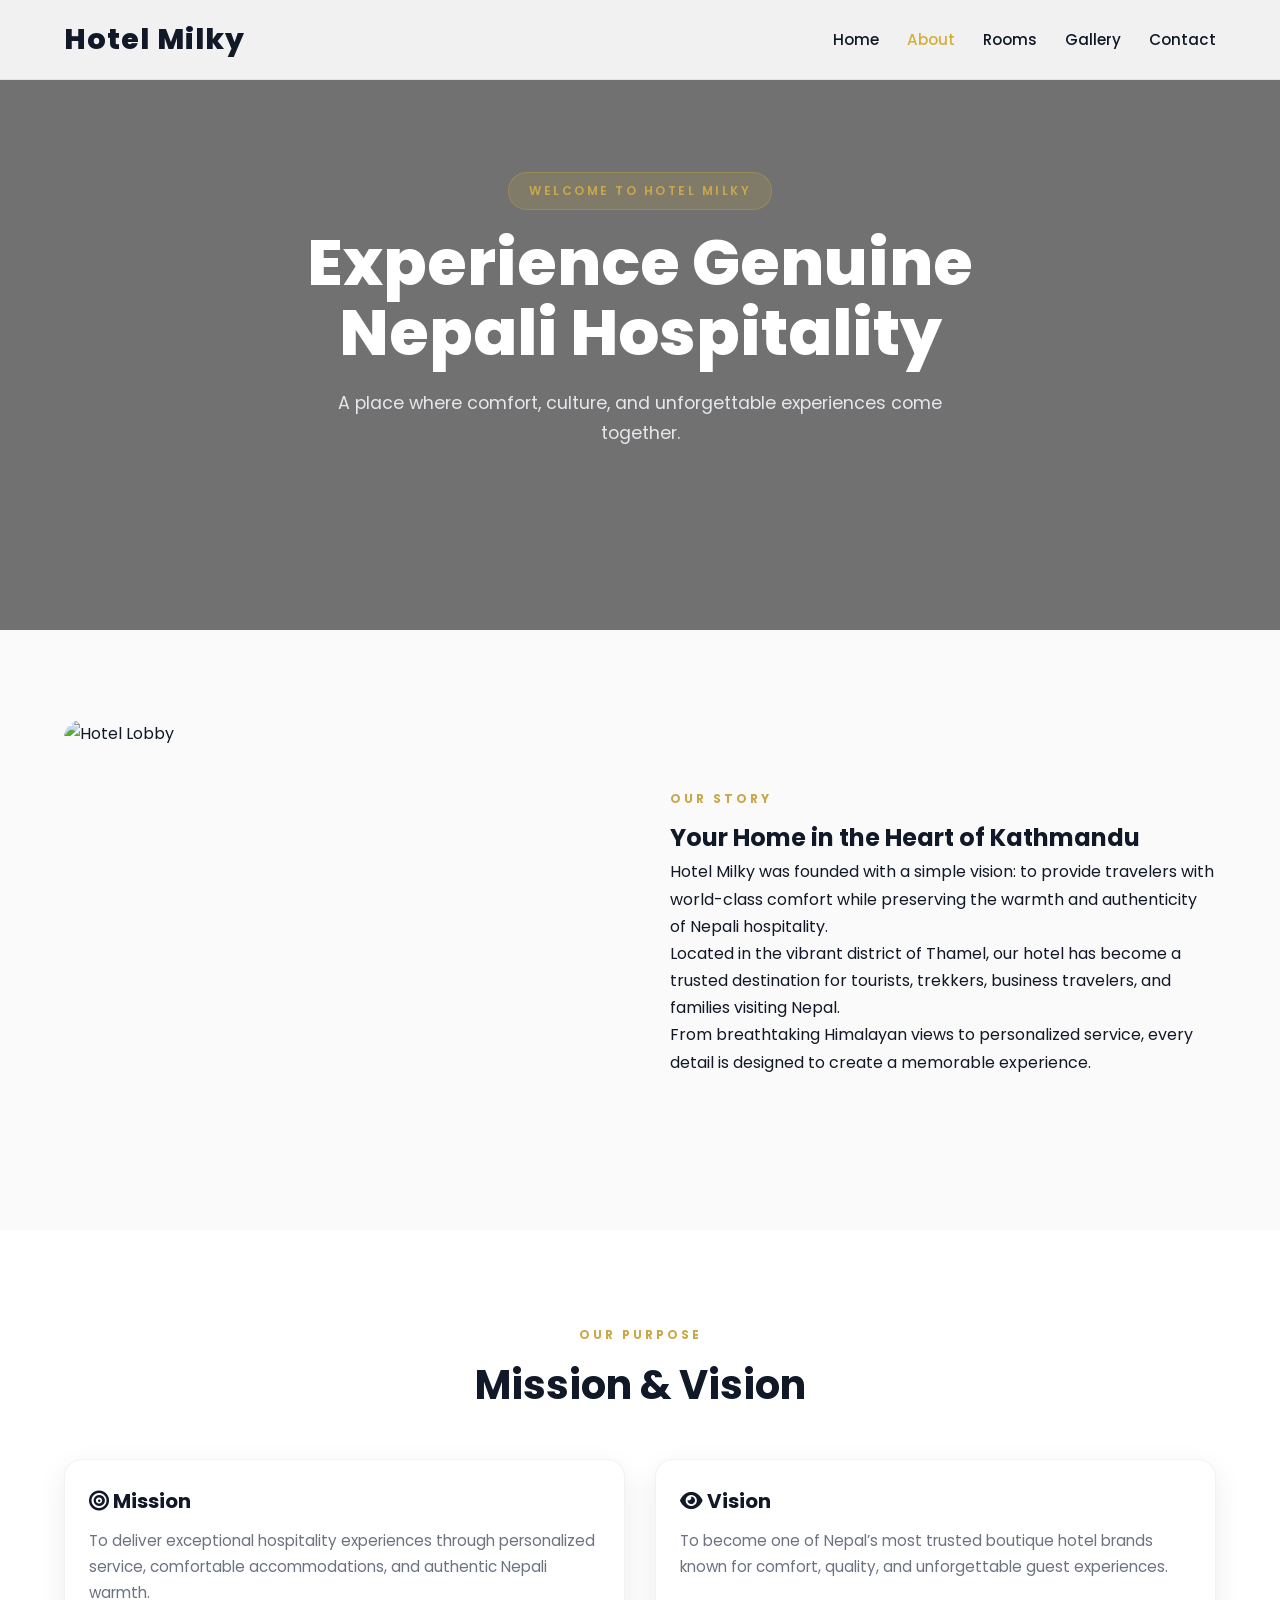
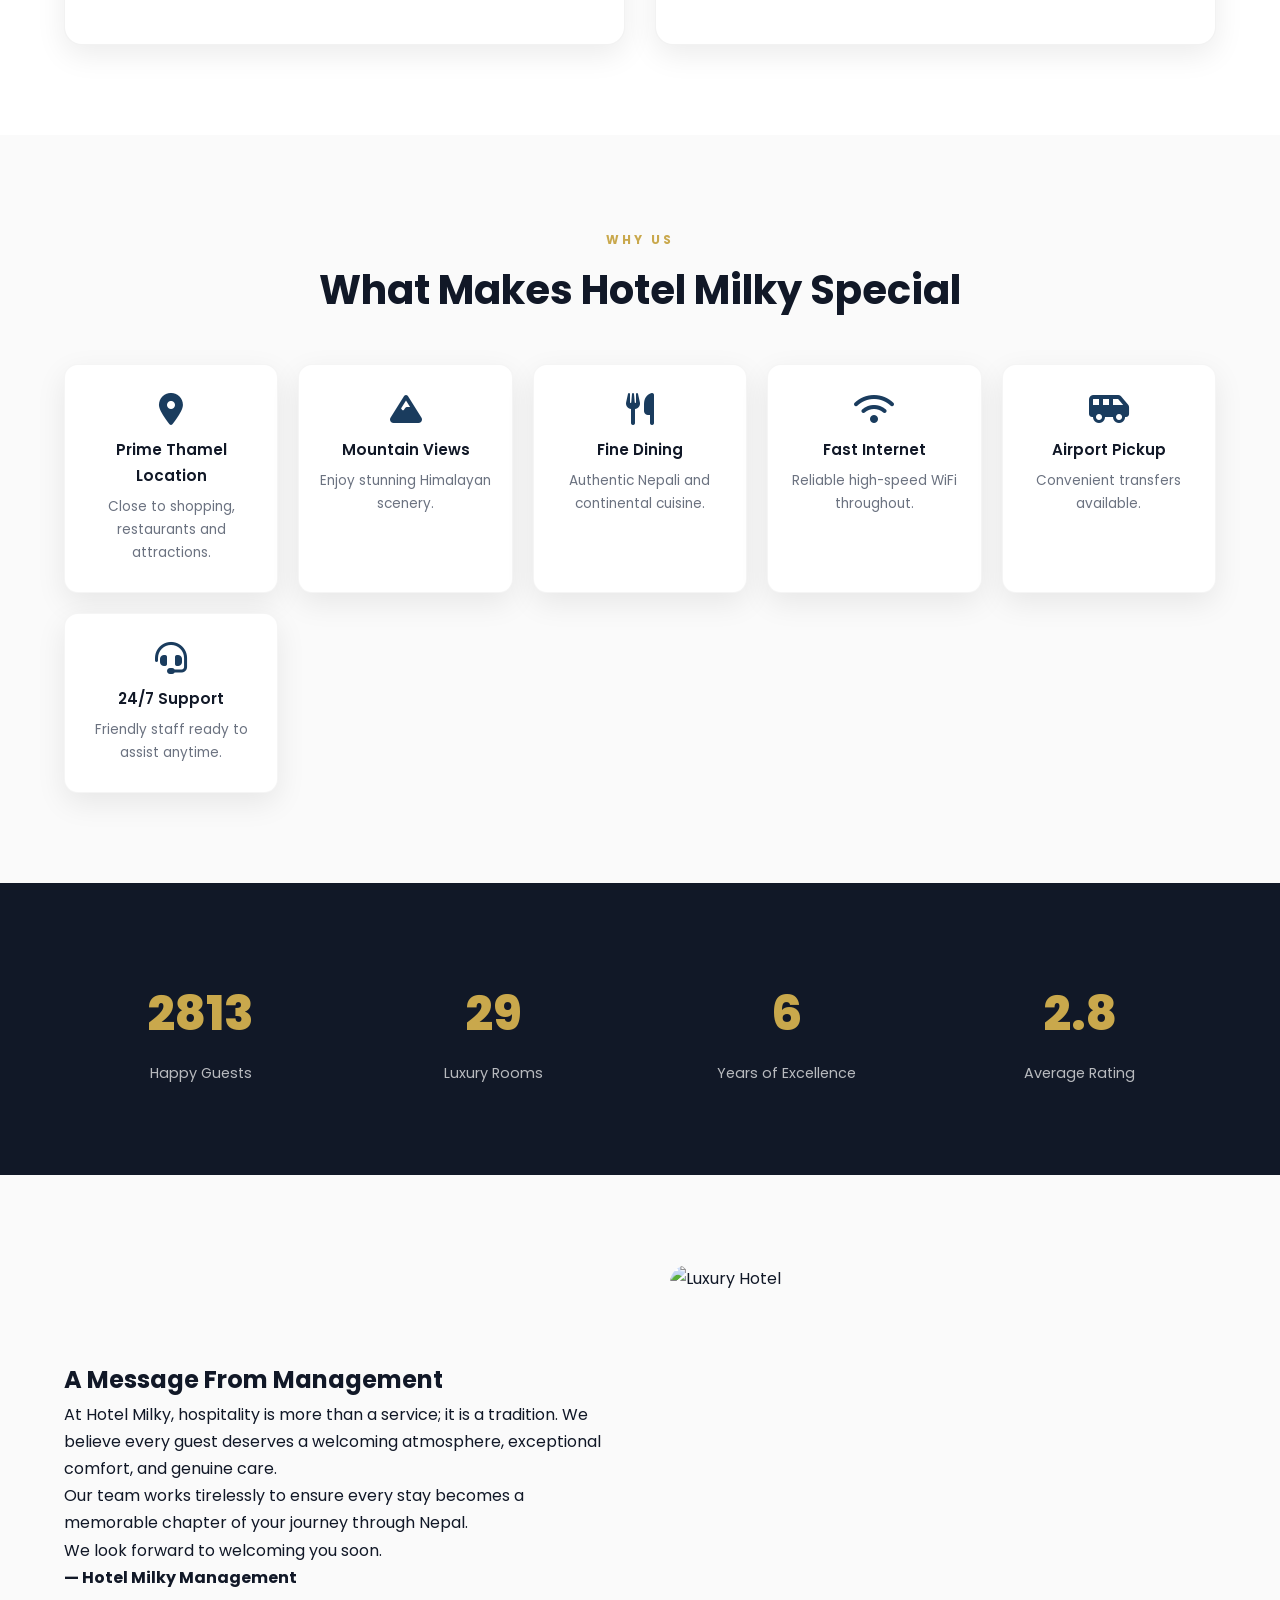
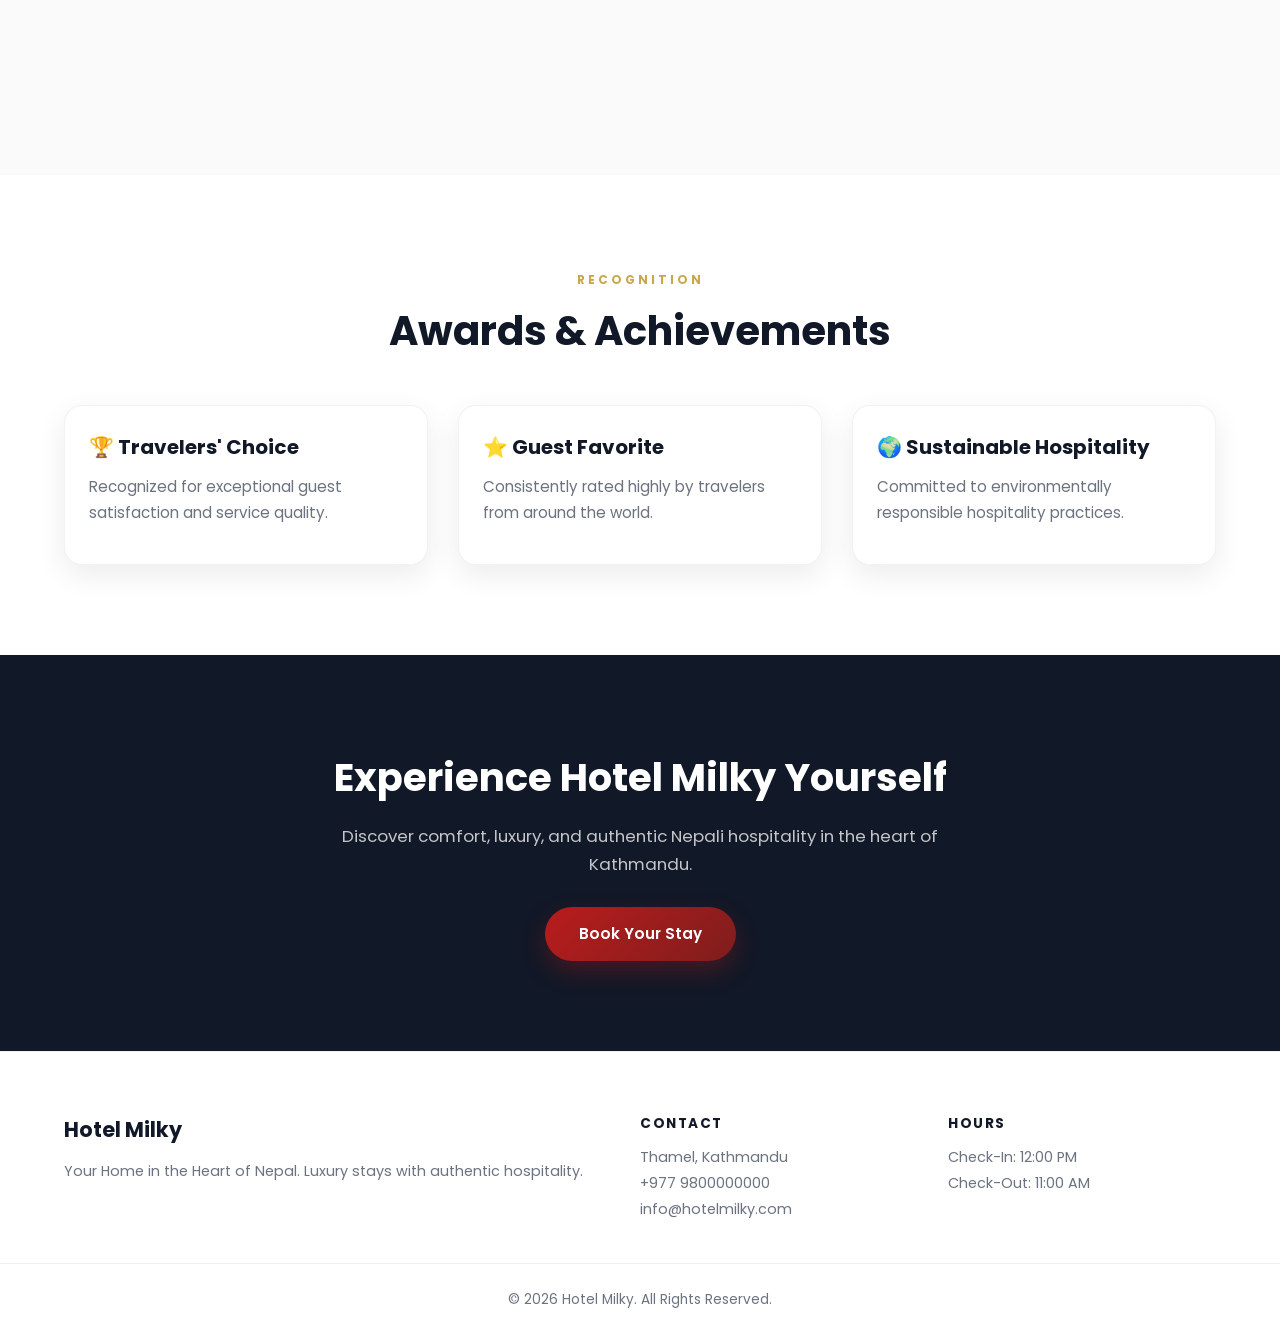
==== about.html @ fa7a70d8 "Main" ====
<!doctype html>
<html lang="en">
  <head>
    <meta charset="UTF-8" />
    <meta name="viewport" content="width=device-width, initial-scale=1.0" />

    <title>About Us | Hotel Milky</title>

    <meta
      name="description"
      content="Learn about Hotel Milky, our story, our mission, and our commitment to exceptional hospitality in Kathmandu, Nepal."
    />

    <link rel="preconnect" href="https://fonts.googleapis.com" />

    <link
      href="https://fonts.googleapis.com/css2?family=Poppins:wght@300;400;500;600;700;800&display=swap"
      rel="stylesheet"
    />

    <link rel="stylesheet" href="assets/style.css" />

    <link
      rel="stylesheet"
      href="https://cdnjs.cloudflare.com/ajax/libs/font-awesome/6.5.1/css/all.min.css"
    />
  </head>

  <body>
    <!-- ================= NAVBAR ================= -->

    <header>
      <nav class="navbar">
        <a href="index.html" class="logo"> Hotel Milky </a>

        <ul class="nav-menu">
          <li><a href="index.html">Home</a></li>
          <li><a href="about.html">About</a></li>
          <li><a href="rooms.html">Rooms</a></li>
          <li><a href="gallery.html">Gallery</a></li>
          <li><a href="contact.html">Contact</a></li>
        </ul>

        <div class="menu-btn">
          <i class="fas fa-bars"></i>
        </div>
      </nav>
    </header>

    <!-- ================= PAGE HERO ================= -->

    <section
      class="hero"
      style="
        padding-top: 80px;
        min-height: 70vh;
        background:
          linear-gradient(rgba(0, 0, 0, 0.55), rgba(0, 0, 0, 0.55)),
          url(&quot;https://images.unsplash.com/photo-1566073771259-6a8506099945?auto=format&fit=crop&w=1800&q=80&quot;);
        background-size: cover;
        background-position: center;
      "
    >
      <div class="hero-content">
        <span class="tagline"> WELCOME TO HOTEL MILKY </span>

        <h1>Experience Genuine Nepali Hospitality</h1>

        <p>
          A place where comfort, culture, and unforgettable experiences come
          together.
        </p>
      </div>
    </section>

    <!-- ================= OUR STORY ================= -->

    <section>
      <div class="container">
        <div class="grid-2">
          <div>
            <img
              src="https://images.unsplash.com/photo-1445019980597-93fa8acb246c?auto=format&fit=crop&w=1200&q=80"
              alt="Hotel Lobby"
            />
          </div>

          <div>
            <span class="section-tag"> OUR STORY </span>

            <h2>Your Home in the Heart of Kathmandu</h2>

            <p>
              Hotel Milky was founded with a simple vision: to provide travelers
              with world-class comfort while preserving the warmth and
              authenticity of Nepali hospitality.
            </p>

            <p>
              Located in the vibrant district of Thamel, our hotel has become a
              trusted destination for tourists, trekkers, business travelers,
              and families visiting Nepal.
            </p>

            <p>
              From breathtaking Himalayan views to personalized service, every
              detail is designed to create a memorable experience.
            </p>
          </div>
        </div>
      </div>
    </section>

    <!-- ================= MISSION & VISION ================= -->

    <section style="background: #ffffff">
      <div class="container">
        <div class="section-title">
          <span>OUR PURPOSE</span>

          <h2>Mission & Vision</h2>
        </div>

        <div class="room-grid">
          <div class="room-card">
            <div class="room-content">
              <h3>
                <i class="fas fa-bullseye"></i>
                Mission
              </h3>

              <p>
                To deliver exceptional hospitality experiences through
                personalized service, comfortable accommodations, and authentic
                Nepali warmth.
              </p>
            </div>
          </div>

          <div class="room-card">
            <div class="room-content">
              <h3>
                <i class="fas fa-eye"></i>
                Vision
              </h3>

              <p>
                To become one of Nepal’s most trusted boutique hotel brands
                known for comfort, quality, and unforgettable guest experiences.
              </p>
            </div>
          </div>
        </div>
      </div>
    </section>

    <!-- ================= WHY CHOOSE US ================= -->

    <section>
      <div class="container">
        <div class="section-title">
          <span>WHY US</span>

          <h2>What Makes Hotel Milky Special</h2>
        </div>

        <div class="amenities-grid">
          <div>
            <i class="fas fa-map-marker-alt"></i>
            <h4>Prime Thamel Location</h4>
            <p>Close to shopping, restaurants and attractions.</p>
          </div>

          <div>
            <i class="fas fa-mountain"></i>
            <h4>Mountain Views</h4>
            <p>Enjoy stunning Himalayan scenery.</p>
          </div>

          <div>
            <i class="fas fa-utensils"></i>
            <h4>Fine Dining</h4>
            <p>Authentic Nepali and continental cuisine.</p>
          </div>

          <div>
            <i class="fas fa-wifi"></i>
            <h4>Fast Internet</h4>
            <p>Reliable high-speed WiFi throughout.</p>
          </div>

          <div>
            <i class="fas fa-shuttle-van"></i>
            <h4>Airport Pickup</h4>
            <p>Convenient transfers available.</p>
          </div>

          <div>
            <i class="fas fa-headset"></i>
            <h4>24/7 Support</h4>
            <p>Friendly staff ready to assist anytime.</p>
          </div>
        </div>
      </div>
    </section>

    <!-- ================= STATS ================= -->

    <section class="stats">
      <div class="container stats-grid">
        <div>
          <h2 class="counter">5000+</h2>
          <p>Happy Guests</p>
        </div>

        <div>
          <h2 class="counter">50+</h2>
          <p>Luxury Rooms</p>
        </div>

        <div>
          <h2 class="counter">10+</h2>
          <p>Years of Excellence</p>
        </div>

        <div>
          <h2 class="counter">4.9</h2>
          <p>Average Rating</p>
        </div>
      </div>
    </section>

    <!-- ================= MANAGEMENT MESSAGE ================= -->

    <section>
      <div class="container">
        <div class="grid-2">
          <div>
            <h2>A Message From Management</h2>

            <p>
              At Hotel Milky, hospitality is more than a service; it is a
              tradition. We believe every guest deserves a welcoming atmosphere,
              exceptional comfort, and genuine care.
            </p>

            <p>
              Our team works tirelessly to ensure every stay becomes a memorable
              chapter of your journey through Nepal.
            </p>

            <p>We look forward to welcoming you soon.</p>

            <strong> — Hotel Milky Management </strong>
          </div>

          <div>
            <img
              src="https://images.unsplash.com/photo-1551882547-ff40c63fe5fa?auto=format&fit=crop&w=1200&q=80"
              alt="Luxury Hotel"
            />
          </div>
        </div>
      </div>
    </section>

    <!-- ================= AWARDS ================= -->

    <section style="background: #ffffff">
      <div class="container">
        <div class="section-title">
          <span>RECOGNITION</span>

          <h2>Awards & Achievements</h2>
        </div>

        <div class="room-grid">
          <div class="room-card">
            <div class="room-content">
              <h3>🏆 Travelers' Choice</h3>

              <p>
                Recognized for exceptional guest satisfaction and service
                quality.
              </p>
            </div>
          </div>

          <div class="room-card">
            <div class="room-content">
              <h3>⭐ Guest Favorite</h3>

              <p>
                Consistently rated highly by travelers from around the world.
              </p>
            </div>
          </div>

          <div class="room-card">
            <div class="room-content">
              <h3>🌍 Sustainable Hospitality</h3>

              <p>
                Committed to environmentally responsible hospitality practices.
              </p>
            </div>
          </div>
        </div>
      </div>
    </section>

    <!-- ================= CTA ================= -->

    <section class="cta">
      <div class="container">
        <h2>Experience Hotel Milky Yourself</h2>

        <p>
          Discover comfort, luxury, and authentic Nepali hospitality in the
          heart of Kathmandu.
        </p>

        <a href="contact.html" class="btn-primary"> Book Your Stay </a>
      </div>
    </section>

    <!-- ================= FOOTER ================= -->

    <footer>
      <div class="container footer-grid">
        <div>
          <h3>Hotel Milky</h3>

          <p>
            Your Home in the Heart of Nepal. Luxury stays with authentic
            hospitality.
          </p>
        </div>

        <div>
          <h4>Contact</h4>

          <p>Thamel, Kathmandu</p>
          <p>+977 9800000000</p>
          <p>info@hotelmilky.com</p>
        </div>

        <div>
          <h4>Hours</h4>

          <p>Check-In: 12:00 PM</p>
          <p>Check-Out: 11:00 AM</p>
        </div>
      </div>

      <div class="copyright">© 2026 Hotel Milky. All Rights Reserved.</div>
    </footer>

    <button id="backToTop">
      <i class="fas fa-arrow-up"></i>
    </button>

    <script src="assets/main.js"></script>
  </body>
</html>
---- assets/style.css ----
/* =========================================
   HOTEL MILKY - LUXURY MODERN THEME
   Palette: Charcoal + Burgundy + Warm White + Gold Accent
========================================= */

/* ================= ROOT ================= */

:root {
  --primary: #111827;
  --secondary: #1a3c5e;
  --accent: #c9a84c;
  --bg: #fafafa;
  --card: #ffffff;
  --text: #111827;
  --muted: #6b7280;
  --shadow: 0 10px 30px rgba(0, 0, 0, 0.08);
  --shadow-hover: 0 18px 50px rgba(0, 0, 0, 0.14);
  --radius: 18px;
  --transition: 0.35s ease;
  --container: 1200px;
}

/* ================= RESET ================= */

*,
*::before,
*::after {
  margin: 0;
  padding: 0;
  box-sizing: border-box;
}

html {
  scroll-behavior: smooth;
}

body {
  font-family: "Poppins", sans-serif;
  background: var(--bg);
  color: var(--text);
  line-height: 1.7;
  overflow-x: hidden;
}

img {
  max-width: 100%;
  display: block;
}

a {
  text-decoration: none;
  color: inherit;
}

ul {
  list-style: none;
}

.container {
  width: 90%;
  max-width: var(--container);
  margin: 0 auto;
}

/* ================= NAVBAR ================= */

.navbar {
  position: fixed;
  top: 0;
  left: 0;
  width: 100%;
  height: 80px;
  display: flex;
  justify-content: space-between;
  align-items: center;
  padding: 0 5%;
  background: rgba(255, 255, 255, 0.9);
  backdrop-filter: blur(12px);
  -webkit-backdrop-filter: blur(12px);
  border-bottom: 1px solid rgba(0, 0, 0, 0.06);
  z-index: 1000;
  transition:
    background 0.3s ease,
    box-shadow 0.3s ease;
}

.navbar.scrolled {
  background: rgba(255, 255, 255, 0.98);
  box-shadow: 0 4px 20px rgba(0, 0, 0, 0.08);
}

.logo {
  font-size: 1.8rem;
  font-weight: 800;
  color: var(--primary);
  letter-spacing: 1px;
  flex-shrink: 0;
}

.nav-menu {
  display: flex;
  gap: 28px;
  align-items: center;
}

.nav-menu a {
  font-weight: 500;
  font-size: 0.95rem;
  color: var(--primary);
  position: relative;
  transition: color var(--transition);
}

.nav-menu a:hover {
  color: var(--secondary);
}

.nav-menu a::after {
  content: "";
  position: absolute;
  left: 0;
  bottom: -5px;
  width: 0;
  height: 2px;
  background: var(--secondary);
  transition: width 0.3s ease;
}

.nav-menu a:hover::after {
  width: 100%;
}

/* Mobile hamburger button */
.menu-btn {
  display: none;
  background: none;
  border: none;
  cursor: pointer;
  font-size: 1.4rem;
  color: var(--primary);
  padding: 6px;
  line-height: 1;
  z-index: 1100;
}

/* ================= HERO ================= */

.hero {
  min-height: 100vh;
  display: flex;
  align-items: center;
  justify-content: center;
  text-align: center;
  color: white;
  background:
    linear-gradient(rgba(17, 24, 39, 0.65), rgba(17, 24, 39, 0.65)),
    url("https://images.unsplash.com/photo-1542314831-068cd1dbfeeb?auto=format&fit=crop&w=2000&q=80");
  background-size: cover;
  background-position: center;
  background-attachment: fixed;
  padding: 100px 20px 60px;
  position: relative;
}

/* Used on index.html hero */
.hero-overlay {
  display: flex;
  align-items: center;
  justify-content: center;
  width: 100%;
}

.hero-content {
  max-width: 800px;
  margin: 0 auto;
}

.hero h1 {
  font-size: 4rem;
  font-weight: 800;
  line-height: 1.1;
  margin-bottom: 20px;
}

.hero p {
  max-width: 680px;
  margin: 0 auto 30px;
  color: #e5e7eb;
  font-size: 1.1rem;
}

.hero-buttons {
  display: flex;
  gap: 16px;
  justify-content: center;
  flex-wrap: wrap;
  margin-top: 10px;
}

.tagline {
  display: inline-block;
  background: rgba(212, 175, 55, 0.15);
  color: var(--accent);
  border: 1px solid rgba(212, 175, 55, 0.3);
  padding: 8px 20px;
  border-radius: 50px;
  font-size: 12px;
  letter-spacing: 2.5px;
  font-weight: 600;
  text-transform: uppercase;
  margin-bottom: 18px;
}

/* ================= BUTTONS ================= */

.btn-primary {
  display: inline-block;
  background: linear-gradient(135deg, #b91c1c, #7f1d1d);
  color: white;
  padding: 14px 34px;
  border-radius: 50px;
  font-weight: 600;
  font-size: 0.95rem;
  transition:
    transform var(--transition),
    box-shadow var(--transition);
  box-shadow: 0 10px 25px rgba(185, 28, 28, 0.3);
  border: none;
  cursor: pointer;
  font-family: inherit;
}

.btn-primary:hover {
  transform: translateY(-4px);
  box-shadow: 0 18px 40px rgba(185, 28, 28, 0.4);
  color: white;
}

.btn-secondary {
  display: inline-block;
  border: 2px solid rgba(255, 255, 255, 0.8);
  color: white;
  padding: 14px 32px;
  border-radius: 50px;
  font-weight: 600;
  font-size: 0.95rem;
  transition:
    background var(--transition),
    border-color var(--transition);
  cursor: pointer;
  font-family: inherit;
}

.btn-secondary:hover {
  background: rgba(255, 255, 255, 0.15);
  border-color: white;
}

/* ================= BOOKING SECTION ================= */

.booking-section {
  background: white;
  padding: 0;
  position: relative;
  z-index: 10;
  margin-top: -1px;
}

.booking-form {
  display: grid;
  grid-template-columns: 1fr 1fr 1fr auto;
  gap: 16px;
  align-items: end;
  background: white;
  padding: 30px 36px;
  border-radius: 0 0 20px 20px;
  box-shadow: 0 20px 60px rgba(0, 0, 0, 0.1);
}

.form-group {
  display: flex;
  flex-direction: column;
  gap: 6px;
}

.form-group label {
  font-size: 0.8rem;
  font-weight: 600;
  text-transform: uppercase;
  letter-spacing: 1px;
  color: var(--muted);
}

.booking-form button {
  background: linear-gradient(135deg, #b91c1c, #7f1d1d);
  color: white;
  border: none;
  padding: 14px 28px;
  border-radius: 10px;
  font-weight: 600;
  font-family: inherit;
  cursor: pointer;
  transition:
    transform var(--transition),
    box-shadow var(--transition);
  white-space: nowrap;
  font-size: 0.95rem;
}

.booking-form button:hover {
  transform: translateY(-2px);
  box-shadow: 0 10px 25px rgba(185, 28, 28, 0.35);
}

/* ================= SECTIONS ================= */

section {
  padding: 90px 0;
}

.section-title {
  text-align: center;
  margin-bottom: 50px;
}

.section-title span,
.section-tag {
  display: inline-block;
  color: var(--accent);
  font-weight: 700;
  letter-spacing: 3px;
  font-size: 12px;
  text-transform: uppercase;
  margin-bottom: 8px;
}

.section-title h2 {
  font-size: 2.5rem;
  font-weight: 700;
  margin-top: 8px;
  line-height: 1.2;
}

/* ================= GRID LAYOUTS ================= */

.grid-2 {
  display: grid;
  grid-template-columns: 1fr 1fr;
  gap: 60px;
  align-items: center;
}

.grid-2 img {
  width: 100%;
  height: 420px;
  object-fit: cover;
  border-radius: var(--radius);
}

/* ================= ROOM CARDS ================= */

.room-grid {
  display: grid;
  grid-template-columns: repeat(auto-fit, minmax(300px, 1fr));
  gap: 30px;
}

.room-card {
  background: var(--card);
  border-radius: var(--radius);
  overflow: hidden;
  box-shadow: var(--shadow);
  transition:
    transform var(--transition),
    box-shadow var(--transition);
  border: 1px solid rgba(0, 0, 0, 0.05);
}

.room-card:hover {
  transform: translateY(-10px);
  box-shadow: var(--shadow-hover);
}

.room-card img {
  height: 250px;
  width: 100%;
  object-fit: cover;
  border-radius: 0;
  transition: transform 0.5s ease;
}

.room-card:hover img {
  transform: scale(1.05);
}

.room-content {
  padding: 24px;
}

.room-content h3 {
  font-size: 1.25rem;
  font-weight: 700;
  margin-bottom: 10px;
}

.room-content p {
  color: var(--muted);
  font-size: 0.95rem;
  margin-bottom: 14px;
}

.room-content ul {
  margin-bottom: 18px;
}

.room-content ul li {
  font-size: 0.9rem;
  color: var(--muted);
  padding: 3px 0;
}

.price {
  color: var(--secondary);
  font-weight: 700;
  font-size: 1.2rem;
  margin-bottom: 16px;
}

/* ================= AMENITIES ================= */

.amenities-grid {
  display: grid;
  grid-template-columns: repeat(auto-fit, minmax(180px, 1fr));
  gap: 20px;
}

.amenities-grid > div {
  background: var(--card);
  padding: 28px 20px;
  border-radius: 14px;
  text-align: center;
  box-shadow: var(--shadow);
  transition:
    transform var(--transition),
    box-shadow var(--transition);
  border: 1px solid rgba(0, 0, 0, 0.04);
}

.amenities-grid > div:hover {
  transform: translateY(-6px);
  box-shadow: var(--shadow-hover);
}

.amenities-grid i {
  font-size: 2rem;
  color: var(--secondary);
  margin-bottom: 12px;
  display: block;
}

.amenities-grid h4 {
  font-size: 0.95rem;
  font-weight: 600;
  margin-bottom: 6px;
}

.amenities-grid p {
  font-size: 0.85rem;
  color: var(--muted);
}

/* ================= STATS ================= */

.stats {
  background: var(--primary);
  color: white;
  text-align: center;
  padding: 90px 0;
}

.stats-grid {
  display: grid;
  grid-template-columns: repeat(4, 1fr);
  gap: 20px;
}

.stats-grid h2 {
  font-size: 3rem;
  font-weight: 800;
  color: var(--accent);
}

.stats-grid p {
  font-size: 0.9rem;
  color: rgba(255, 255, 255, 0.7);
  margin-top: 6px;
}

/* ================= CTA ================= */

.cta {
  background: var(--primary);
  color: white;
  text-align: center;
  padding: 90px 20px;
}

.cta h2 {
  font-size: 2.4rem;
  font-weight: 700;
  margin-bottom: 12px;
}

.cta p {
  color: rgba(255, 255, 255, 0.75);
  font-size: 1.05rem;
  margin-bottom: 28px;
  max-width: 600px;
  margin-left: auto;
  margin-right: auto;
}

.cta h3 {
  font-size: 1.8rem;
  color: var(--accent);
  margin-top: 10px;
}

/* ================= TESTIMONIALS ================= */

.testimonial-grid {
  display: grid;
  grid-template-columns: repeat(auto-fit, minmax(280px, 1fr));
  gap: 24px;
}

.testimonial {
  background: white;
  padding: 28px;
  border-radius: 16px;
  box-shadow: var(--shadow);
  border: 1px solid rgba(0, 0, 0, 0.05);
  margin-bottom: 20px;
}

.testimonial:last-child {
  margin-bottom: 0;
}

.testimonial p {
  color: var(--muted);
  font-style: italic;
  margin-bottom: 14px;
  line-height: 1.7;
}

.testimonial h4 {
  font-size: 0.9rem;
  font-weight: 600;
  color: var(--primary);
}

/* ================= FOOTER ================= */

footer {
  background: white;
  padding: 60px 0 30px;
  border-top: 1px solid #eee;
  color: var(--muted);
}

.footer-grid {
  display: grid;
  grid-template-columns: 2fr 1fr 1fr;
  gap: 40px;
  text-align: left;
  margin-bottom: 40px;
}

.footer-grid h3 {
  font-size: 1.3rem;
  font-weight: 700;
  color: var(--primary);
  margin-bottom: 12px;
}

.footer-grid h4 {
  font-size: 0.85rem;
  font-weight: 700;
  text-transform: uppercase;
  letter-spacing: 1.5px;
  color: var(--primary);
  margin-bottom: 10px;
  margin-top: 20px;
}

.footer-grid h4:first-child {
  margin-top: 0;
}

.footer-grid p {
  font-size: 0.9rem;
  line-height: 1.8;
  color: var(--muted);
}

.copyright {
  text-align: center;
  font-size: 0.85rem;
  color: var(--muted);
  border-top: 1px solid #f0f0f0;
  padding-top: 24px;
}

/* ================= CONTACT PAGE ================= */

.contact-grid {
  display: grid;
  grid-template-columns: 1fr 1fr;
  gap: 40px;
}

.contact-card {
  background: white;
  padding: 30px;
  border-radius: var(--radius);
  box-shadow: var(--shadow);
  border: 1px solid rgba(0, 0, 0, 0.05);
}

/* ================= FORMS ================= */

input,
select,
textarea {
  padding: 14px 16px;
  border: 1px solid #e5e7eb;
  border-radius: 10px;
  outline: none;
  font-family: inherit;
  font-size: 0.95rem;
  transition:
    border-color 0.2s ease,
    box-shadow 0.2s ease;
  background: white;
  color: var(--text);
  width: 100%;
}

input:focus,
select:focus,
textarea:focus {
  border-color: var(--secondary);
  box-shadow: 0 0 0 3px rgba(185, 28, 28, 0.12);
}

/* Contact form */
#contactForm {
  display: flex;
  flex-direction: column;
  gap: 14px;
}

#contactForm button {
  background: linear-gradient(135deg, #b91c1c, #7f1d1d);
  color: white;
  border: none;
  padding: 14px 28px;
  border-radius: 10px;
  font-weight: 600;
  font-family: inherit;
  font-size: 0.95rem;
  cursor: pointer;
  transition:
    transform var(--transition),
    box-shadow var(--transition);
}

#contactForm button:hover {
  transform: translateY(-2px);
  box-shadow: 0 10px 25px rgba(185, 28, 28, 0.35);
}

/* Newsletter form */
.newsletter-form {
  display: grid;
  grid-template-columns: 3fr 1fr;
  gap: 12px;
  max-width: 700px;
  margin: 0 auto;
}

.newsletter-form button {
  background: linear-gradient(135deg, #b91c1c, #7f1d1d);
  color: white;
  border: none;
  padding: 14px 20px;
  border-radius: 10px;
  font-weight: 600;
  font-family: inherit;
  cursor: pointer;
  transition:
    transform var(--transition),
    box-shadow var(--transition);
  white-space: nowrap;
}

.newsletter-form button:hover {
  transform: translateY(-2px);
  box-shadow: 0 10px 25px rgba(185, 28, 28, 0.35);
}

/* ================= MAP ================= */

iframe {
  border: 0 !important;
  border-radius: 16px;
  box-shadow: var(--shadow);
  display: block;
}

/* ================= TABLE ================= */

table {
  width: 100%;
  border-collapse: collapse;
  background: white;
  box-shadow: var(--shadow);
  border-radius: 12px;
  overflow: hidden;
}

table tr:nth-child(even) {
  background: #fafafa;
}

table td,
table th {
  padding: 15px 20px;
  text-align: center;
  border-bottom: 1px solid #f0f0f0;
  font-size: 0.95rem;
}

table td:first-child,
table th:first-child {
  text-align: left;
  font-weight: 500;
}

/* ================= GALLERY ================= */

.gallery-grid {
  display: grid;
  grid-template-columns: repeat(auto-fill, minmax(320px, 1fr));
  gap: 16px;
}

.gallery-item {
  width: 100%;
  height: 260px;
  object-fit: cover;
  border-radius: 14px;
  cursor: pointer;
  transition:
    transform 0.35s ease,
    box-shadow 0.35s ease,
    filter 0.35s ease;
  display: block;
}

.gallery-item:hover {
  transform: scale(1.03);
  box-shadow: 0 20px 50px rgba(0, 0, 0, 0.18);
  filter: brightness(1.05);
}

/* ================= LIGHTBOX ================= */

.lightbox {
  display: none;
  position: fixed;
  inset: 0;
  background: rgba(0, 0, 0, 0.92);
  z-index: 9999;
  align-items: center;
  justify-content: center;
  padding: 20px;
}

.lightbox img {
  max-width: 90vw;
  max-height: 85vh;
  object-fit: contain;
  border-radius: 10px;
  box-shadow: 0 30px 80px rgba(0, 0, 0, 0.6);
}

.close-lightbox {
  position: fixed;
  top: 20px;
  right: 28px;
  font-size: 2.5rem;
  color: white;
  cursor: pointer;
  line-height: 1;
  opacity: 0.8;
  transition: opacity 0.2s ease;
  z-index: 10000;
  background: none;
  border: none;
  font-family: inherit;
}

.close-lightbox:hover {
  opacity: 1;
}

.lightbox-nav {
  position: fixed;
  top: 50%;
  transform: translateY(-50%);
  background: rgba(255, 255, 255, 0.15);
  border: 1px solid rgba(255, 255, 255, 0.2);
  color: white;
  font-size: 1.6rem;
  width: 52px;
  height: 52px;
  border-radius: 50%;
  cursor: pointer;
  display: flex;
  align-items: center;
  justify-content: center;
  transition: background 0.2s ease;
  z-index: 10000;
  backdrop-filter: blur(4px);
}

.lightbox-nav:hover {
  background: rgba(255, 255, 255, 0.3);
}

.lightbox-nav.prev {
  left: 20px;
}

.lightbox-nav.next {
  right: 20px;
}

/* ================= BACK TO TOP ================= */

#backToTop {
  display: none;
  position: fixed;
  bottom: 30px;
  right: 30px;
  width: 48px;
  height: 48px;
  background: linear-gradient(135deg, #b91c1c, #7f1d1d);
  color: white;
  border: none;
  border-radius: 50%;
  font-size: 1.1rem;
  cursor: pointer;
  box-shadow: 0 8px 24px rgba(185, 28, 28, 0.35);
  transition:
    transform var(--transition),
    box-shadow var(--transition);
  z-index: 999;
}

#backToTop:hover {
  transform: translateY(-4px);
  box-shadow: 0 14px 32px rgba(185, 28, 28, 0.45);
}

/* ================= SCROLL ANIMATIONS ================= */

.fade-up {
  opacity: 0;
  transform: translateY(30px);
  transition:
    opacity 0.6s ease,
    transform 0.6s ease;
}

.fade-up.show {
  opacity: 1;
  transform: translateY(0);
}

/* ================= RESPONSIVE ================= */

@media (max-width: 1024px) {
  .hero h1 {
    font-size: 3.2rem;
  }

  .booking-form {
    grid-template-columns: 1fr 1fr;
  }

  .grid-2 {
    gap: 40px;
  }

  .footer-grid {
    grid-template-columns: 1fr 1fr;
  }
}

@media (max-width: 768px) {
  .hero h1 {
    font-size: 2.4rem;
  }

  .hero {
    background-attachment: scroll;
  }

  /* Mobile nav */
  .nav-menu {
    display: none;
    position: fixed;
    top: 80px;
    left: 0;
    width: 100%;
    background: white;
    flex-direction: column;
    padding: 20px 0 30px;
    gap: 0;
    box-shadow: 0 10px 30px rgba(0, 0, 0, 0.1);
    border-top: 1px solid #eee;
  }

  .nav-menu.active {
    display: flex;
  }

  .nav-menu a {
    display: block;
    padding: 14px 5%;
    font-size: 1rem;
    border-bottom: 1px solid #f5f5f5;
  }

  .nav-menu a::after {
    display: none;
  }

  .menu-btn {
    display: block;
  }

  /* Booking form stacks */
  .booking-form {
    grid-template-columns: 1fr;
    padding: 24px 20px;
  }

  .grid-2 {
    grid-template-columns: 1fr;
    gap: 30px;
  }

  .grid-2 img {
    height: 280px;
  }

  .stats-grid {
    grid-template-columns: 1fr 1fr;
  }

  .contact-grid {
    grid-template-columns: 1fr;
  }

  .footer-grid {
    grid-template-columns: 1fr;
    gap: 30px;
  }

  .newsletter-form {
    grid-template-columns: 1fr;
  }

  .section-title h2 {
    font-size: 2rem;
  }

  .cta h2 {
    font-size: 1.9rem;
  }

  section {
    padding: 70px 0;
  }

  .gallery-grid {
    grid-template-columns: repeat(auto-fill, minmax(240px, 1fr));
  }

  .lightbox-nav.prev {
    left: 10px;
  }

  .lightbox-nav.next {
    right: 10px;
  }
}

@media (max-width: 480px) {
  .hero h1 {
    font-size: 2rem;
  }

  .stats-grid {
    grid-template-columns: 1fr;
  }

  .gallery-grid {
    grid-template-columns: 1fr;
  }

  .gallery-item {
    height: 220px;
  }

  .hero-buttons {
    flex-direction: column;
    align-items: center;
  }
}

/* ================= REDUCED MOTION ================= */

@media (prefers-reduced-motion: reduce) {
  *,
  *::before,
  *::after {
    animation-duration: 0.01ms !important;
    transition-duration: 0.01ms !important;
  }

  .hero {
    background-attachment: scroll;
  }
}
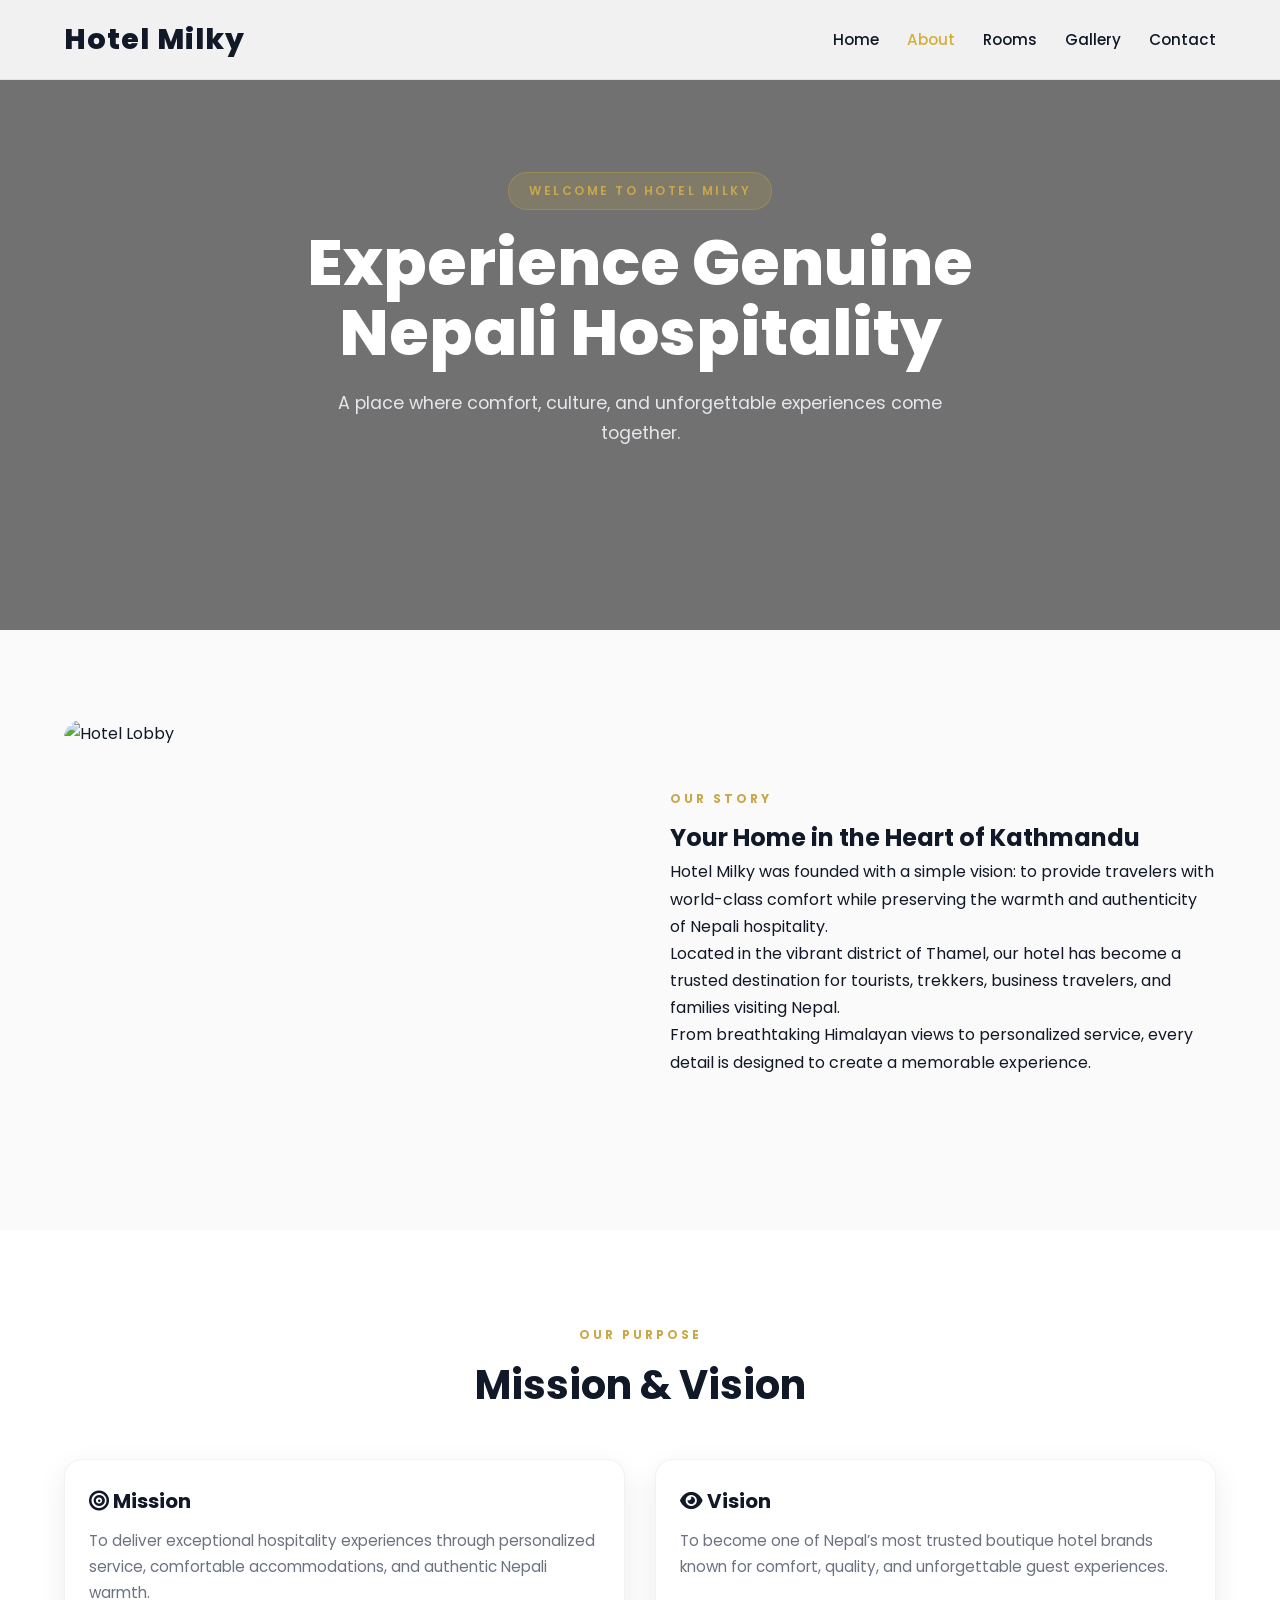
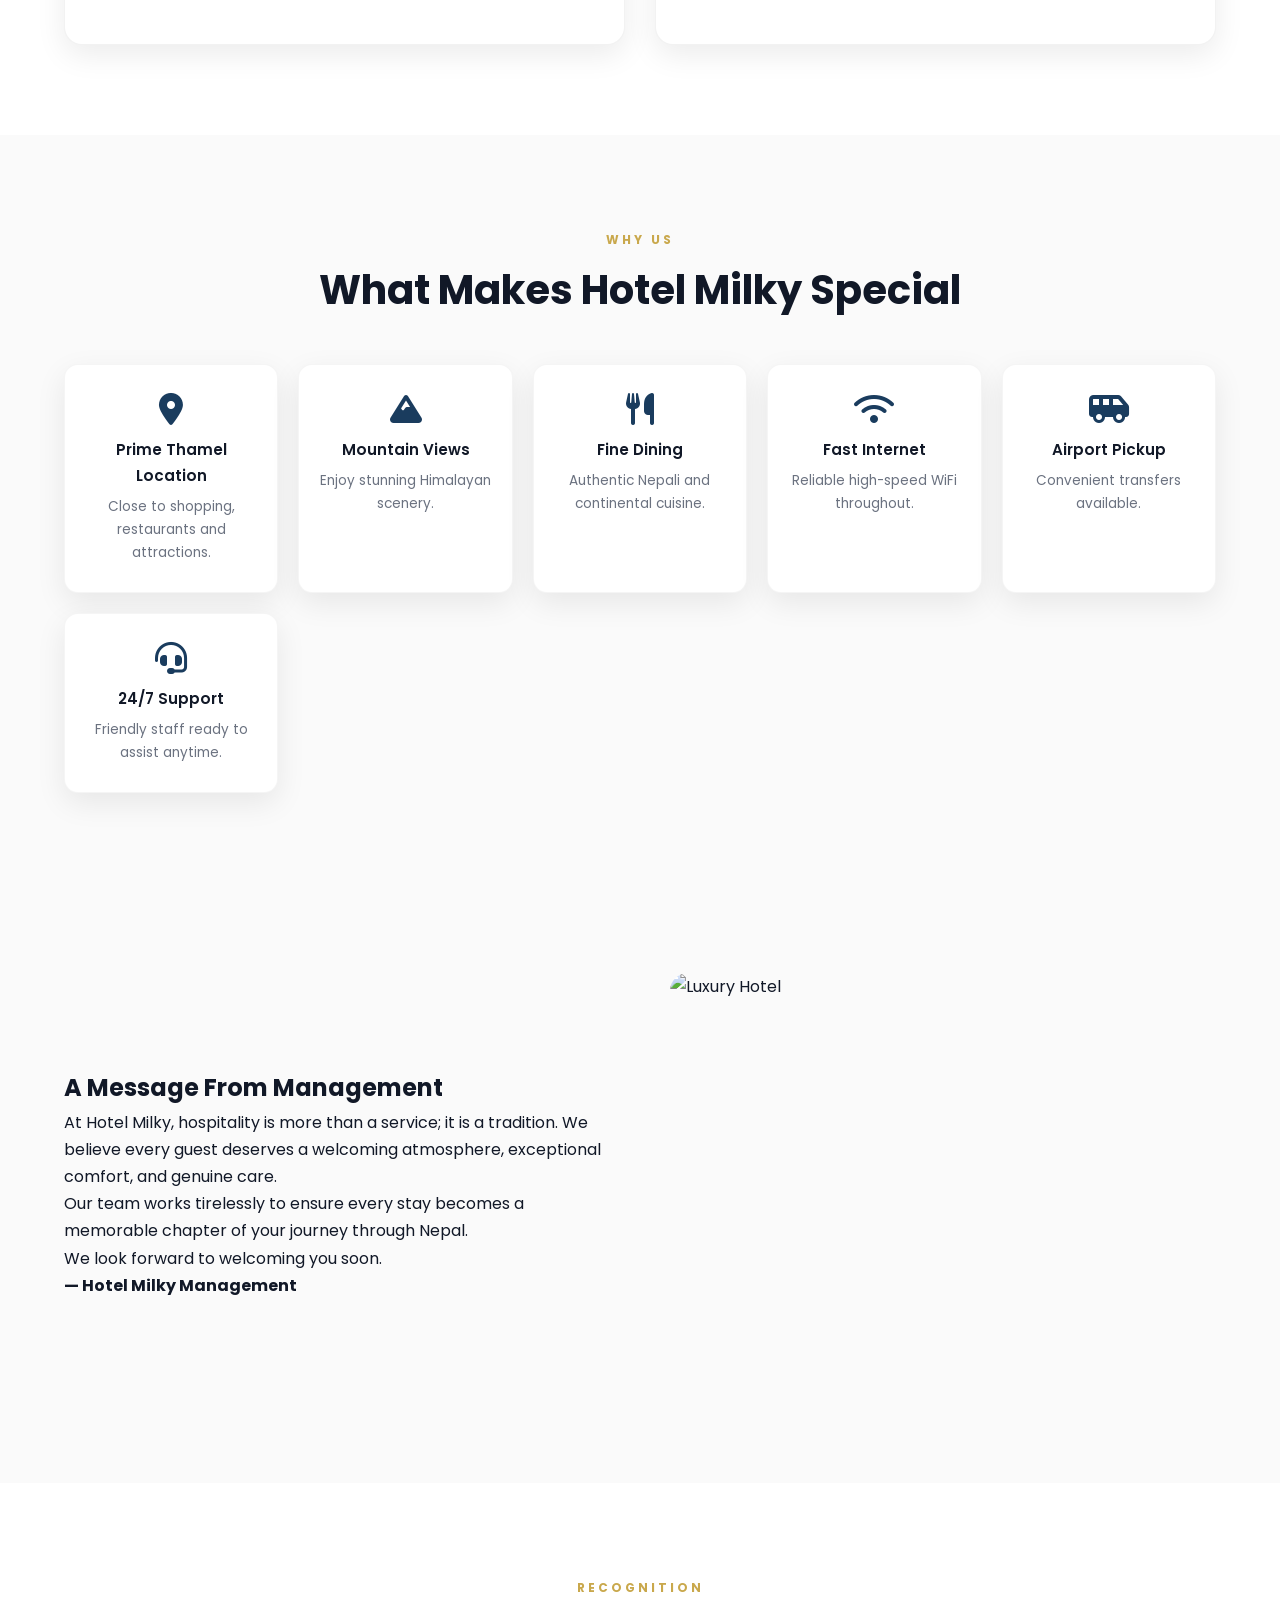
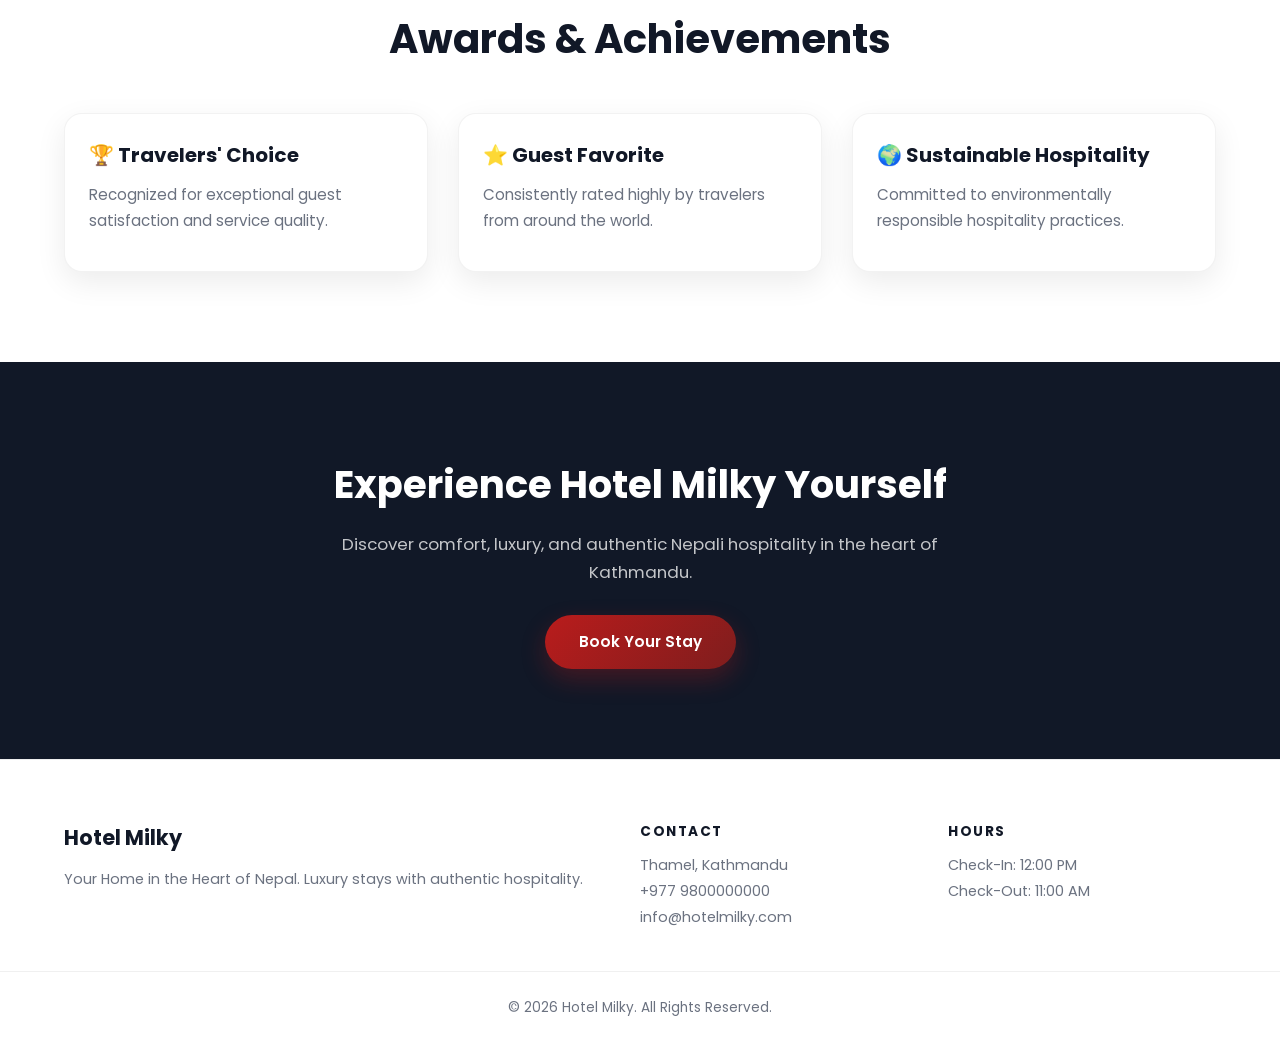
==== commit fbb2fc59: "fixes" ====
--- a/about.html
+++ b/about.html
@@ -204,32 +204,6 @@
       </div>
     </section>
 
-    <!-- ================= STATS ================= -->
-
-    <section class="stats">
-      <div class="container stats-grid">
-        <div>
-          <h2 class="counter">5000+</h2>
-          <p>Happy Guests</p>
-        </div>
-
-        <div>
-          <h2 class="counter">50+</h2>
-          <p>Luxury Rooms</p>
-        </div>
-
-        <div>
-          <h2 class="counter">10+</h2>
-          <p>Years of Excellence</p>
-        </div>
-
-        <div>
-          <h2 class="counter">4.9</h2>
-          <p>Average Rating</p>
-        </div>
-      </div>
-    </section>
-
     <!-- ================= MANAGEMENT MESSAGE ================= -->
 
     <section>
--- a/assets/style.css
+++ b/assets/style.css
@@ -467,33 +467,6 @@
 .amenities-grid p {
   font-size: 0.85rem;
   color: var(--muted);
-}
-
-/* ================= STATS ================= */
-
-.stats {
-  background: var(--primary);
-  color: white;
-  text-align: center;
-  padding: 90px 0;
-}
-
-.stats-grid {
-  display: grid;
-  grid-template-columns: repeat(4, 1fr);
-  gap: 20px;
-}
-
-.stats-grid h2 {
-  font-size: 3rem;
-  font-weight: 800;
-  color: var(--accent);
-}
-
-.stats-grid p {
-  font-size: 0.9rem;
-  color: rgba(255, 255, 255, 0.7);
-  margin-top: 6px;
 }
 
 /* ================= CTA ================= */
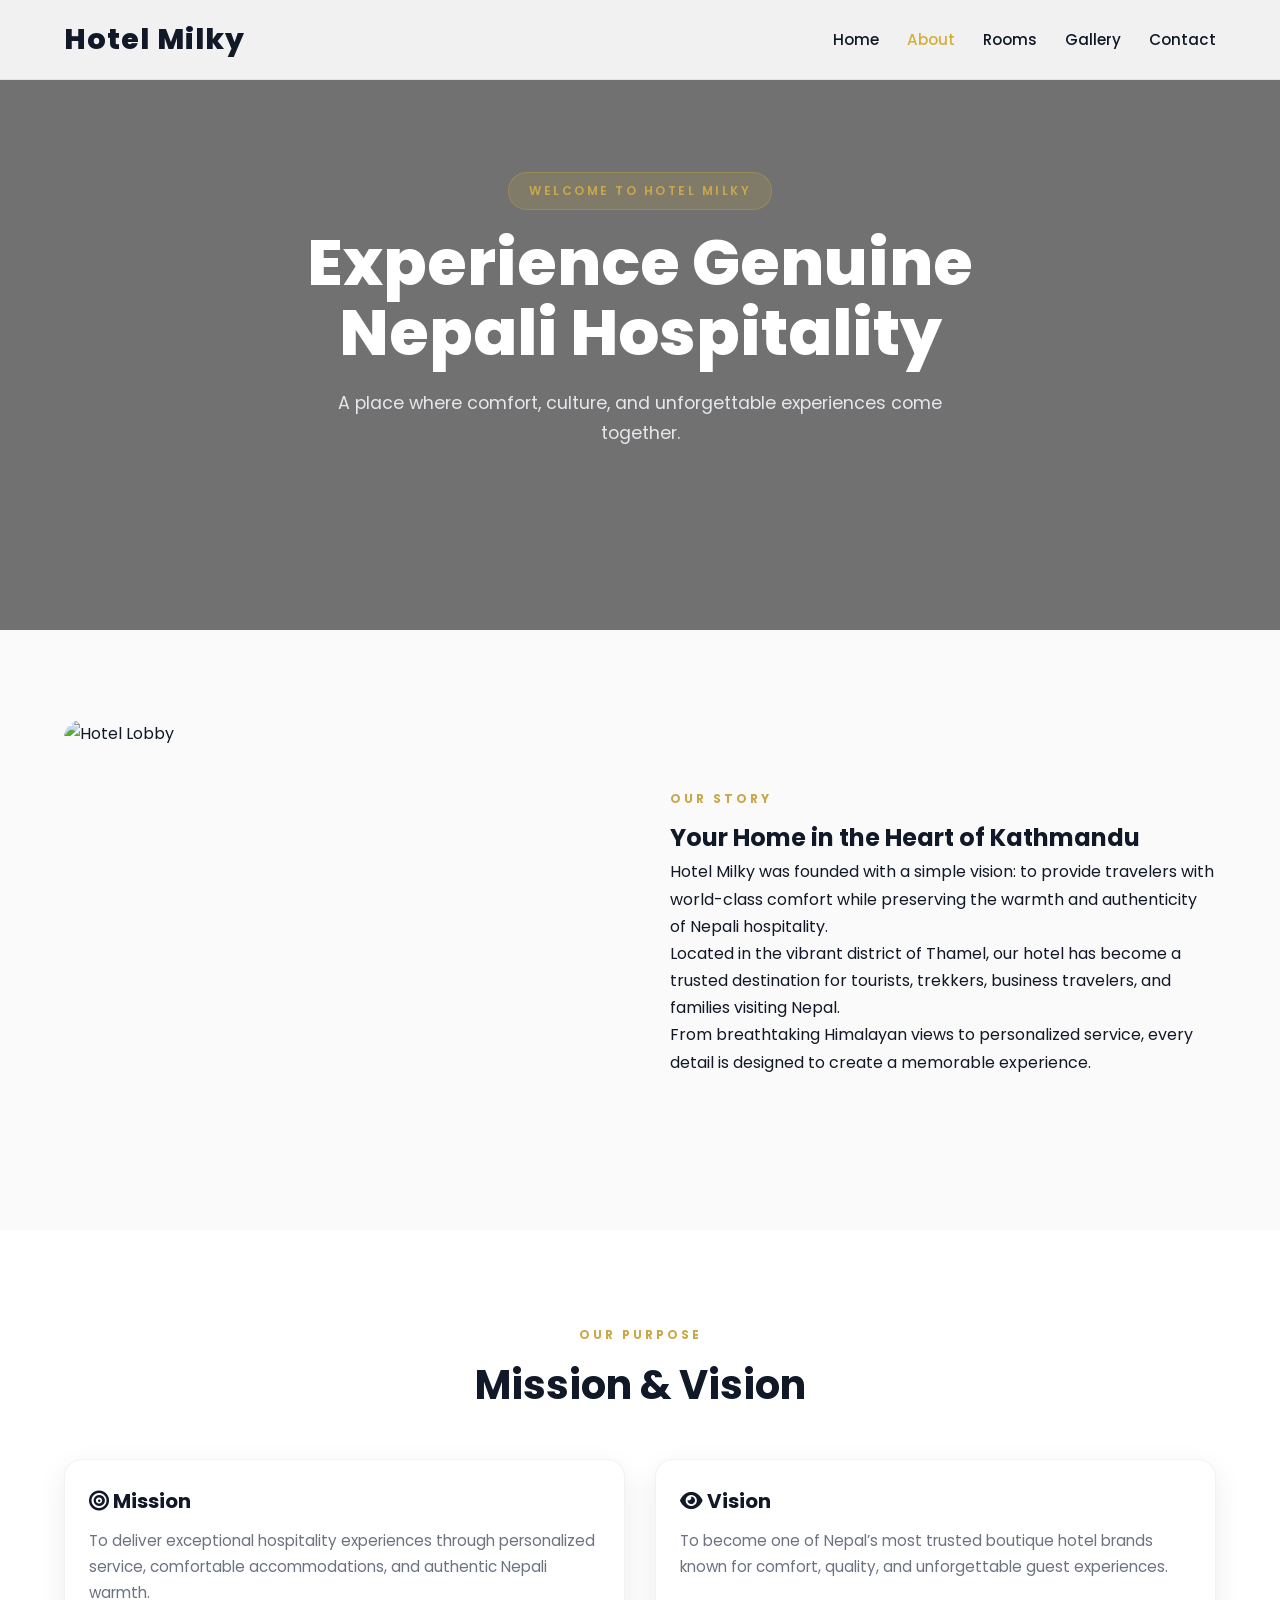
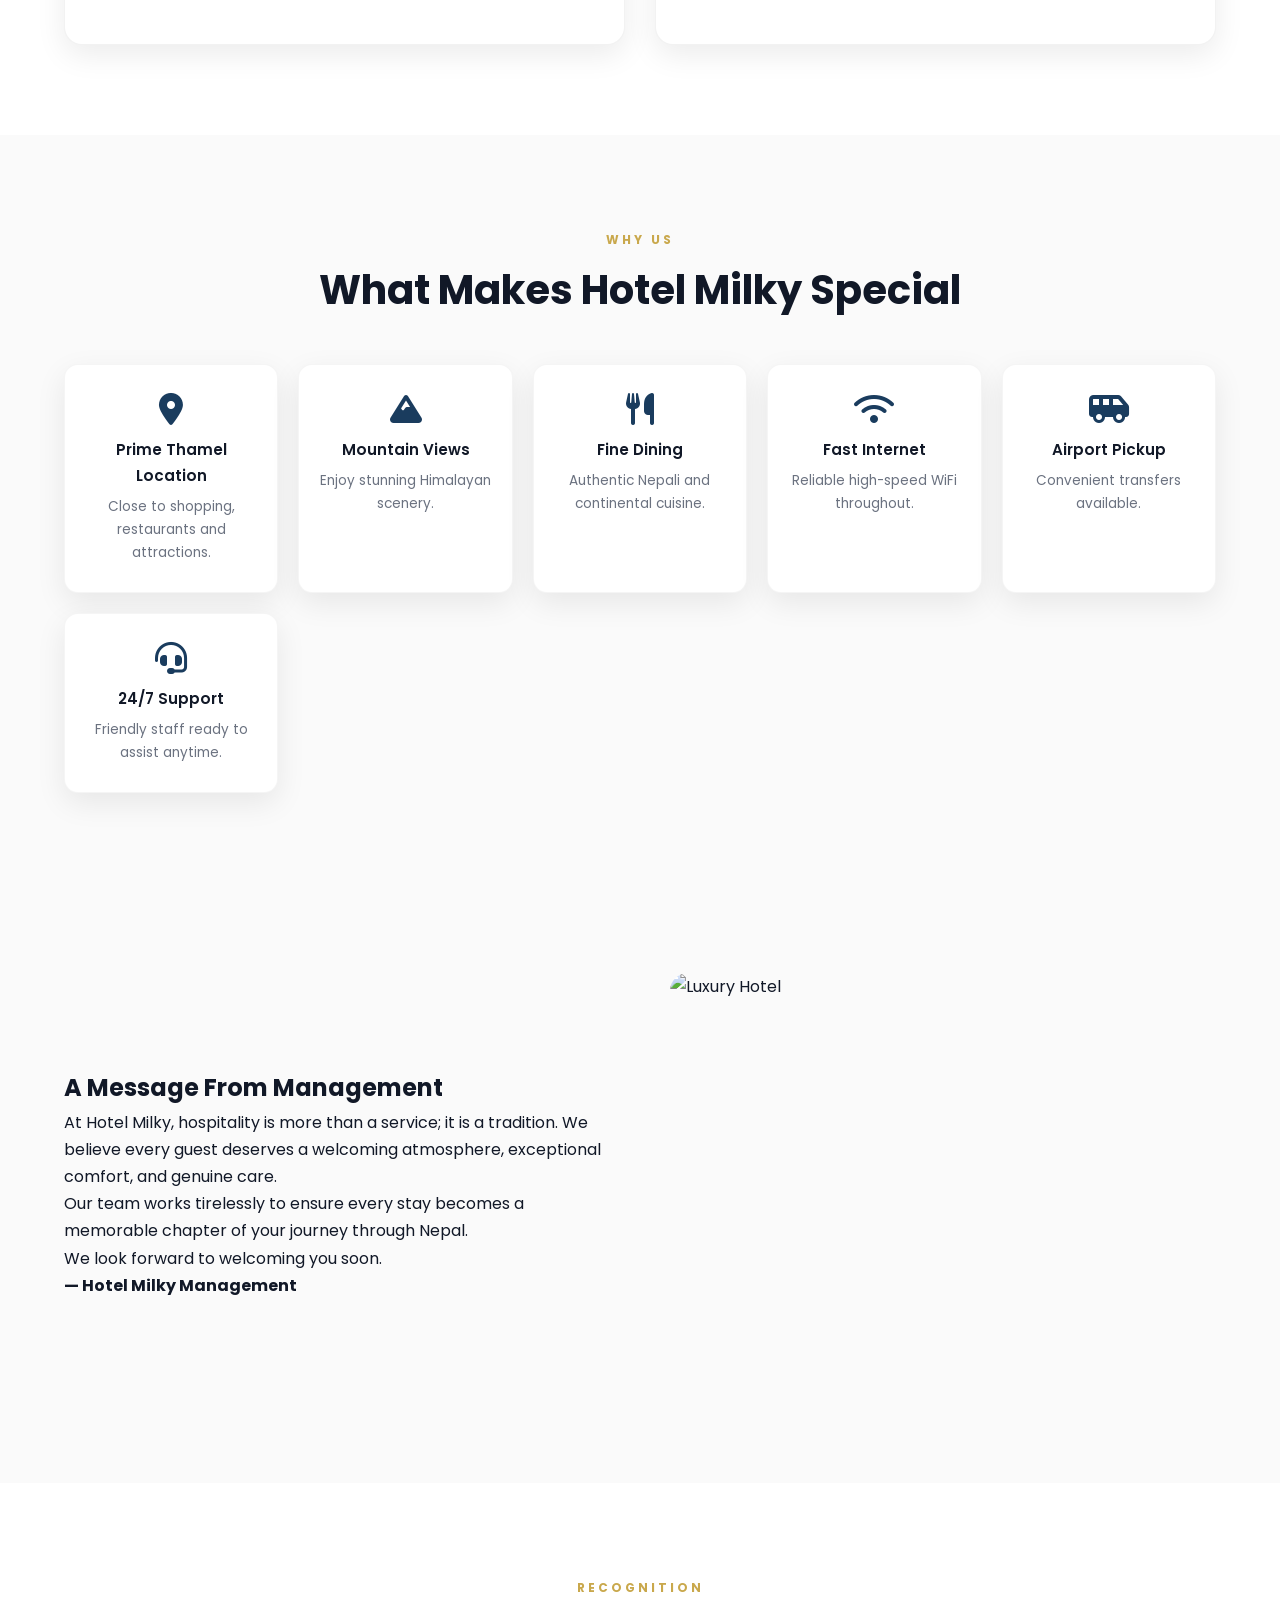
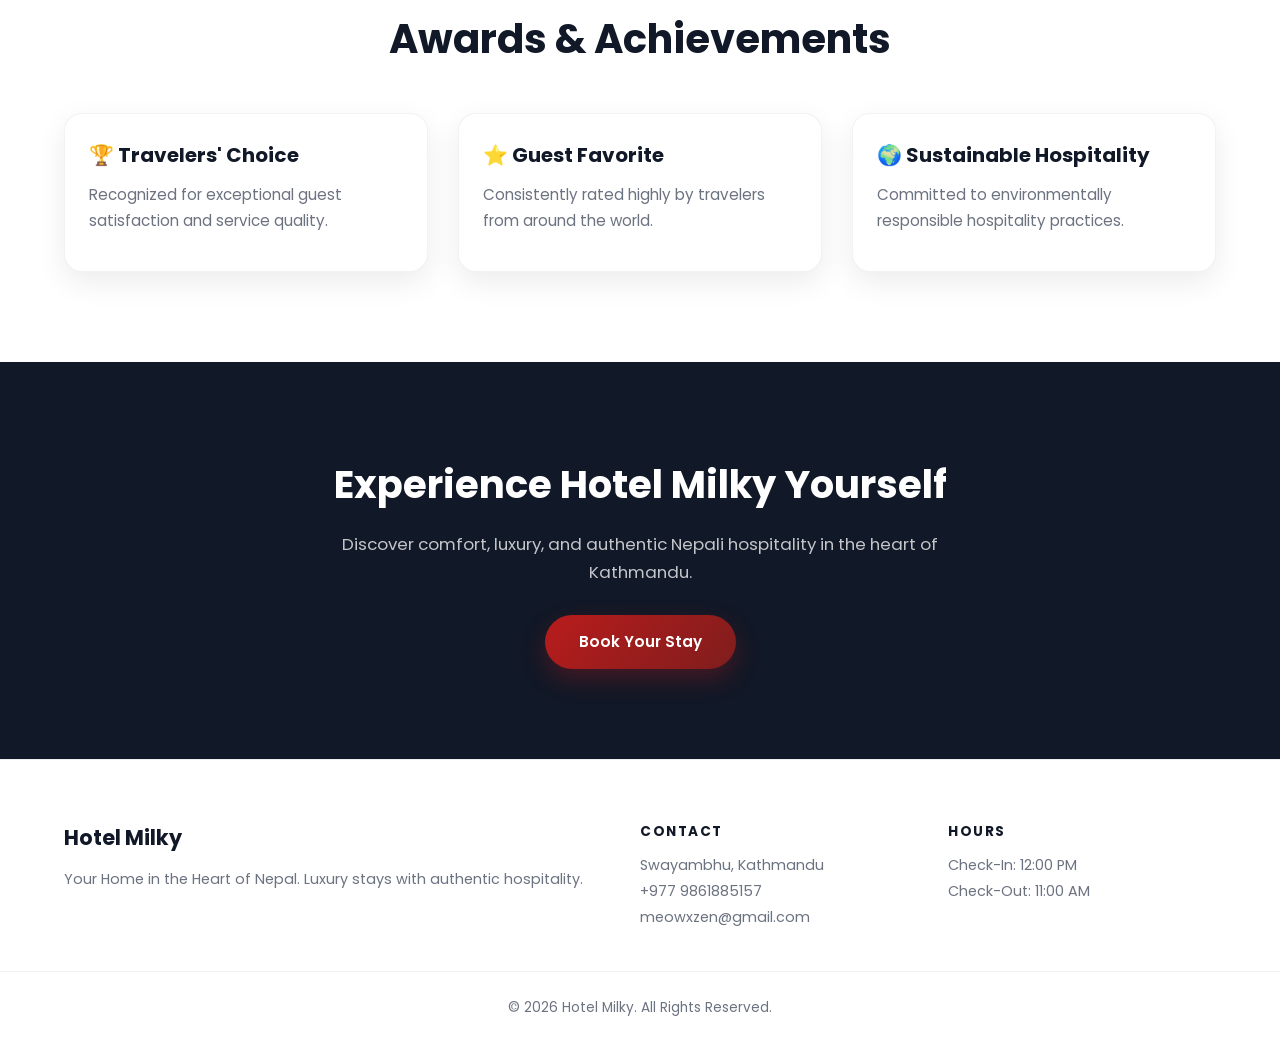
==== commit d2950cec: "tweaks" ====
--- a/about.html
+++ b/about.html
@@ -314,9 +314,9 @@
         <div>
           <h4>Contact</h4>
 
-          <p>Thamel, Kathmandu</p>
-          <p>+977 9800000000</p>
-          <p>info@hotelmilky.com</p>
+          <p>Swayambhu, Kathmandu</p>
+          <p>+977 9861885157</p>
+          <p>meowxzen@gmail.com</p>
         </div>
 
         <div>
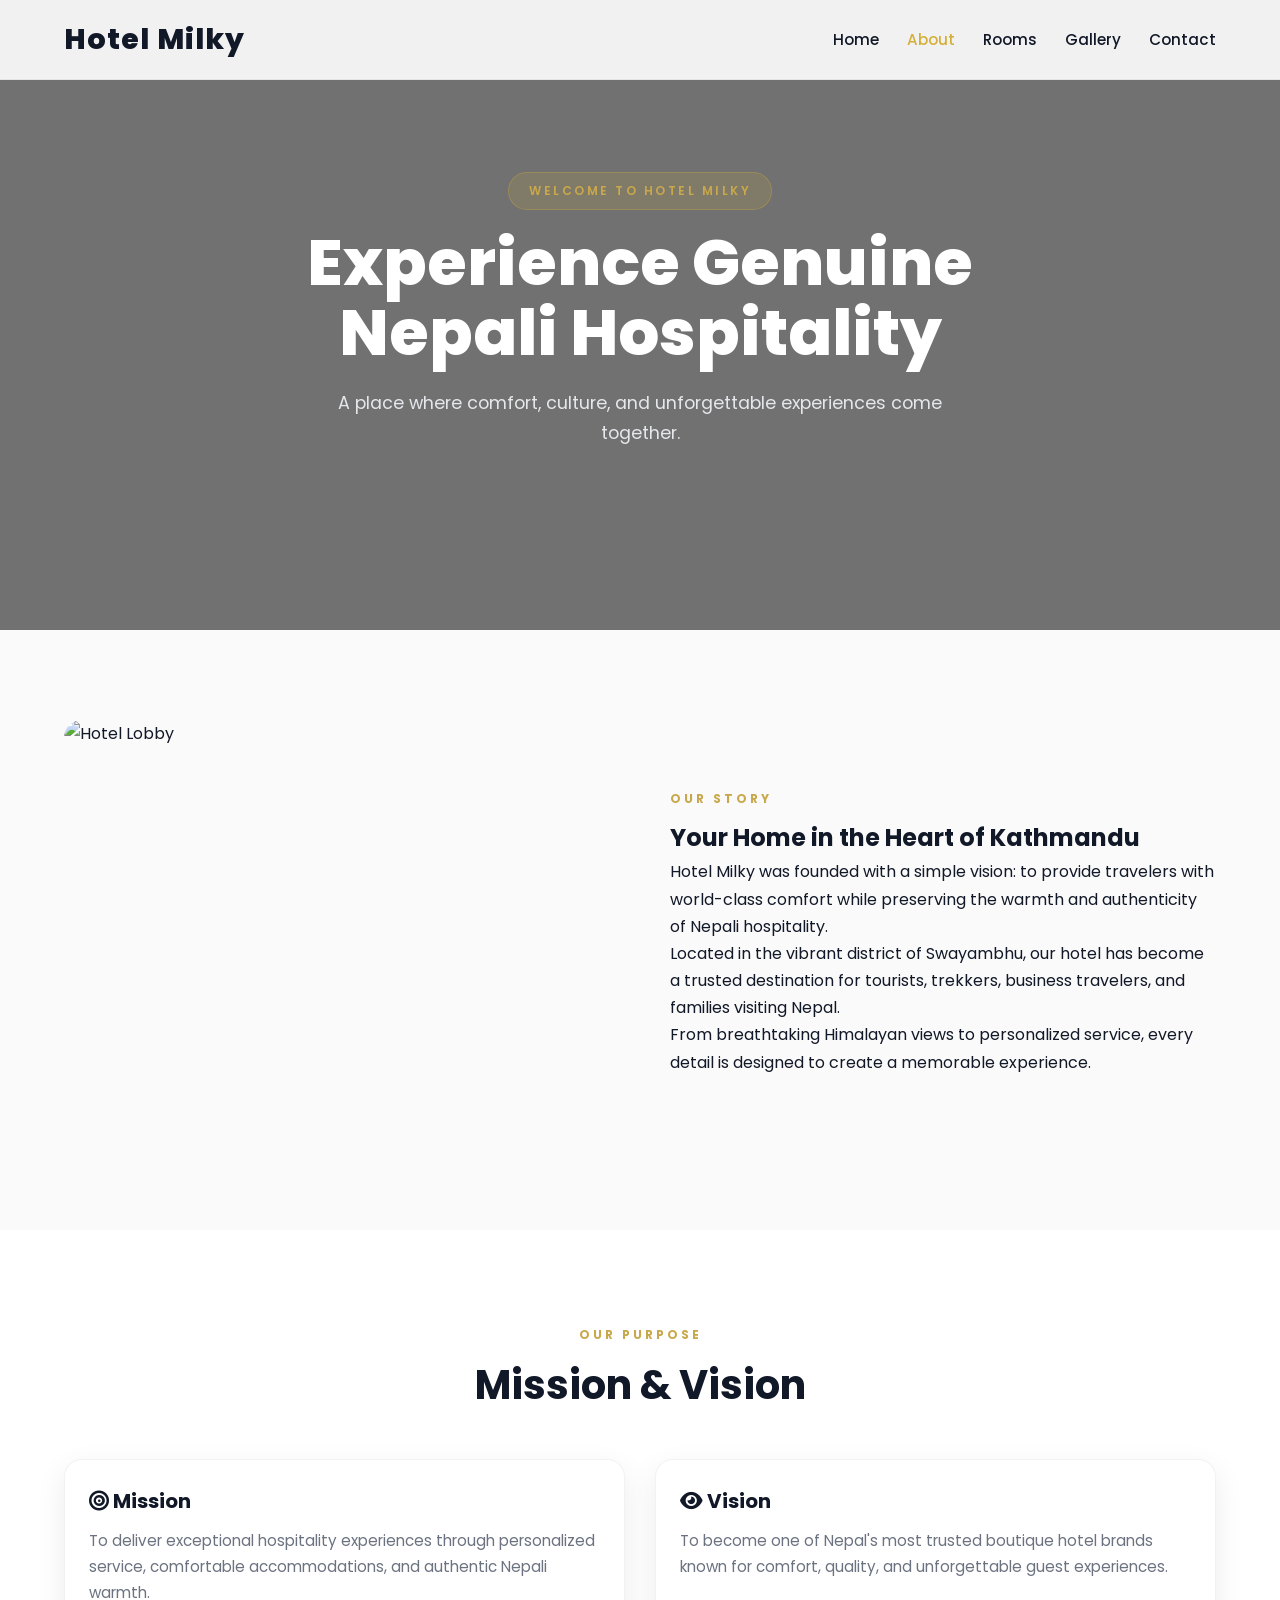
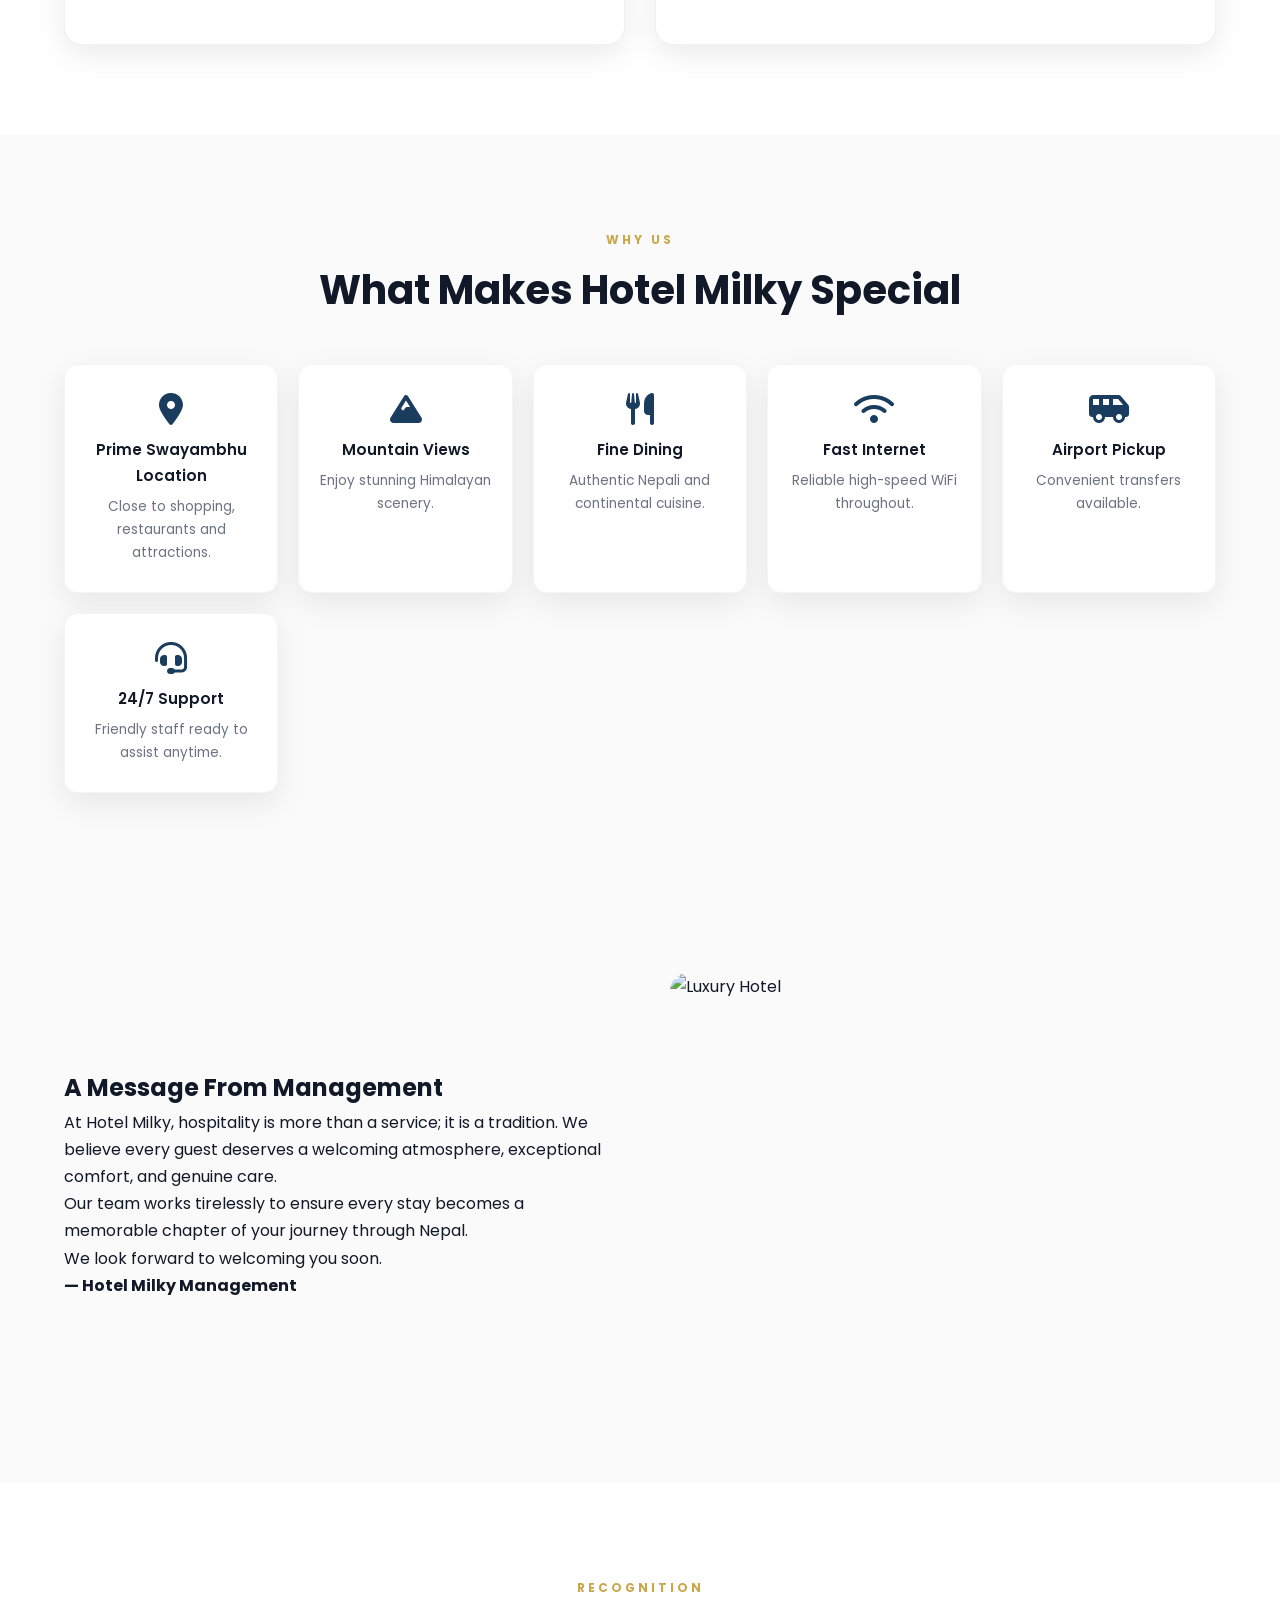
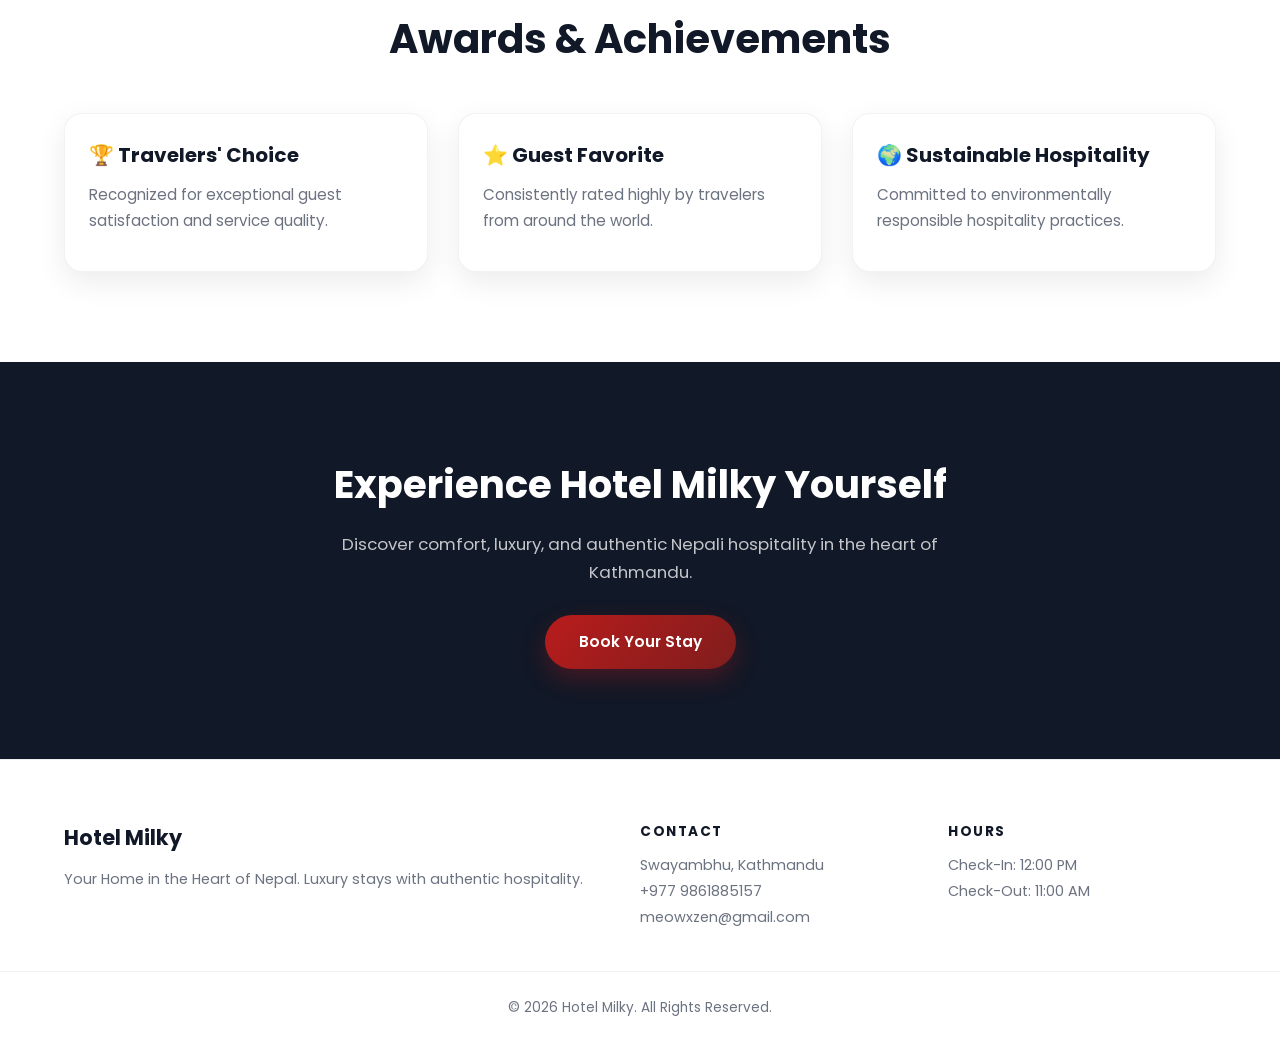
==== commit 4dfe93dd: "fixes" ====
--- a/about.html
+++ b/about.html
@@ -27,8 +27,7 @@
   </head>
 
   <body>
-    <!-- ================= NAVBAR ================= -->
-
+    <!-- Navbar -->
     <header>
       <nav class="navbar">
         <a href="index.html" class="logo"> Hotel Milky </a>
@@ -47,8 +46,7 @@
       </nav>
     </header>
 
-    <!-- ================= PAGE HERO ================= -->
-
+    <!-- Hero page -->
     <section
       class="hero"
       style="
@@ -73,8 +71,7 @@
       </div>
     </section>
 
-    <!-- ================= OUR STORY ================= -->
-
+    <!-- Story section -->
     <section>
       <div class="container">
         <div class="grid-2">
@@ -97,8 +94,8 @@
             </p>
 
             <p>
-              Located in the vibrant district of Thamel, our hotel has become a
-              trusted destination for tourists, trekkers, business travelers,
+              Located in the vibrant district of Swayambhu, our hotel has become
+              a trusted destination for tourists, trekkers, business travelers,
               and families visiting Nepal.
             </p>
 
@@ -111,8 +108,7 @@
       </div>
     </section>
 
-    <!-- ================= MISSION & VISION ================= -->
-
+    <!-- Mission and vision -->
     <section style="background: #ffffff">
       <div class="container">
         <div class="section-title">
@@ -145,7 +141,7 @@
               </h3>
 
               <p>
-                To become one of Nepal’s most trusted boutique hotel brands
+                To become one of Nepal's most trusted boutique hotel brands
                 known for comfort, quality, and unforgettable guest experiences.
               </p>
             </div>
@@ -154,8 +150,7 @@
       </div>
     </section>
 
-    <!-- ================= WHY CHOOSE US ================= -->
-
+    <!-- Why choose us section -->
     <section>
       <div class="container">
         <div class="section-title">
@@ -167,7 +162,7 @@
         <div class="amenities-grid">
           <div>
             <i class="fas fa-map-marker-alt"></i>
-            <h4>Prime Thamel Location</h4>
+            <h4>Prime Swayambhu Location</h4>
             <p>Close to shopping, restaurants and attractions.</p>
           </div>
 
@@ -204,8 +199,7 @@
       </div>
     </section>
 
-    <!-- ================= MANAGEMENT MESSAGE ================= -->
-
+    <!-- Management message -->
     <section>
       <div class="container">
         <div class="grid-2">
@@ -238,8 +232,7 @@
       </div>
     </section>
 
-    <!-- ================= AWARDS ================= -->
-
+    <!-- Awards section -->
     <section style="background: #ffffff">
       <div class="container">
         <div class="section-title">
@@ -283,8 +276,7 @@
       </div>
     </section>
 
-    <!-- ================= CTA ================= -->
-
+    <!-- CTA Section -->
     <section class="cta">
       <div class="container">
         <h2>Experience Hotel Milky Yourself</h2>
@@ -298,7 +290,7 @@
       </div>
     </section>
 
-    <!-- ================= FOOTER ================= -->
+    <!-- Footer section -->
 
     <footer>
       <div class="container footer-grid">
--- a/assets/style.css
+++ b/assets/style.css
@@ -1,10 +1,4 @@
-/* =========================================
-   HOTEL MILKY - LUXURY MODERN THEME
-   Palette: Charcoal + Burgundy + Warm White + Gold Accent
-========================================= */
-
-/* ================= ROOT ================= */
-
+/* Root */
 :root {
   --primary: #111827;
   --secondary: #1a3c5e;
@@ -20,8 +14,7 @@
   --container: 1200px;
 }
 
-/* ================= RESET ================= */
-
+/* Reset */
 *,
 *::before,
 *::after {
@@ -62,8 +55,7 @@
   margin: 0 auto;
 }
 
-/* ================= NAVBAR ================= */
-
+/* Navbar */
 .navbar {
   position: fixed;
   top: 0;
@@ -143,8 +135,7 @@
   z-index: 1100;
 }
 
-/* ================= HERO ================= */
-
+/* Hero */
 .hero {
   min-height: 100vh;
   display: flex;
@@ -211,8 +202,7 @@
   margin-bottom: 18px;
 }
 
-/* ================= BUTTONS ================= */
-
+/* Buttons */
 .btn-primary {
   display: inline-block;
   background: linear-gradient(135deg, #b91c1c, #7f1d1d);
@@ -256,8 +246,7 @@
   border-color: white;
 }
 
-/* ================= BOOKING SECTION ================= */
-
+/* Booking section */
 .booking-section {
   background: white;
   padding: 0;
@@ -312,8 +301,7 @@
   box-shadow: 0 10px 25px rgba(185, 28, 28, 0.35);
 }
 
-/* ================= SECTIONS ================= */
-
+/* Sections */
 section {
   padding: 90px 0;
 }
@@ -341,8 +329,7 @@
   line-height: 1.2;
 }
 
-/* ================= GRID LAYOUTS ================= */
-
+/* Grid */
 .grid-2 {
   display: grid;
   grid-template-columns: 1fr 1fr;
@@ -357,8 +344,7 @@
   border-radius: var(--radius);
 }
 
-/* ================= ROOM CARDS ================= */
-
+/* Room cards */
 .room-grid {
   display: grid;
   grid-template-columns: repeat(auto-fit, minmax(300px, 1fr));
@@ -426,8 +412,7 @@
   margin-bottom: 16px;
 }
 
-/* ================= AMENITIES ================= */
-
+/* Amenities */
 .amenities-grid {
   display: grid;
   grid-template-columns: repeat(auto-fit, minmax(180px, 1fr));
@@ -469,8 +454,7 @@
   color: var(--muted);
 }
 
-/* ================= CTA ================= */
-
+/* CTA */
 .cta {
   background: var(--primary);
   color: white;
@@ -499,8 +483,7 @@
   margin-top: 10px;
 }
 
-/* ================= TESTIMONIALS ================= */
-
+/* Testimonial */
 .testimonial-grid {
   display: grid;
   grid-template-columns: repeat(auto-fit, minmax(280px, 1fr));
@@ -533,8 +516,7 @@
   color: var(--primary);
 }
 
-/* ================= FOOTER ================= */
-
+/* Footer */
 footer {
   background: white;
   padding: 60px 0 30px;
@@ -585,8 +567,7 @@
   padding-top: 24px;
 }
 
-/* ================= CONTACT PAGE ================= */
-
+/* Contact page */
 .contact-grid {
   display: grid;
   grid-template-columns: 1fr 1fr;
@@ -601,8 +582,7 @@
   border: 1px solid rgba(0, 0, 0, 0.05);
 }
 
-/* ================= FORMS ================= */
-
+/* Forms */
 input,
 select,
 textarea {
@@ -683,8 +663,7 @@
   box-shadow: 0 10px 25px rgba(185, 28, 28, 0.35);
 }
 
-/* ================= MAP ================= */
-
+/* MAP */
 iframe {
   border: 0 !important;
   border-radius: 16px;
@@ -692,8 +671,7 @@
   display: block;
 }
 
-/* ================= TABLE ================= */
-
+/* Table */
 table {
   width: 100%;
   border-collapse: collapse;
@@ -721,8 +699,7 @@
   font-weight: 500;
 }
 
-/* ================= GALLERY ================= */
-
+/* Gallery */
 .gallery-grid {
   display: grid;
   grid-template-columns: repeat(auto-fill, minmax(320px, 1fr));
@@ -748,8 +725,7 @@
   filter: brightness(1.05);
 }
 
-/* ================= LIGHTBOX ================= */
-
+/* Lightbox */
 .lightbox {
   display: none;
   position: fixed;
@@ -821,8 +797,7 @@
   right: 20px;
 }
 
-/* ================= BACK TO TOP ================= */
-
+/* Back to top */
 #backToTop {
   display: none;
   position: fixed;
@@ -848,7 +823,7 @@
   box-shadow: 0 14px 32px rgba(185, 28, 28, 0.45);
 }
 
-/* ================= SCROLL ANIMATIONS ================= */
+/* Scroll animations */
 
 .fade-up {
   opacity: 0;
@@ -863,8 +838,7 @@
   transform: translateY(0);
 }
 
-/* ================= RESPONSIVE ================= */
-
+/* Responsive */
 @media (max-width: 1024px) {
   .hero h1 {
     font-size: 3.2rem;
@@ -1006,8 +980,7 @@
   }
 }
 
-/* ================= REDUCED MOTION ================= */
-
+/* Reduced motions */
 @media (prefers-reduced-motion: reduce) {
   *,
   *::before,
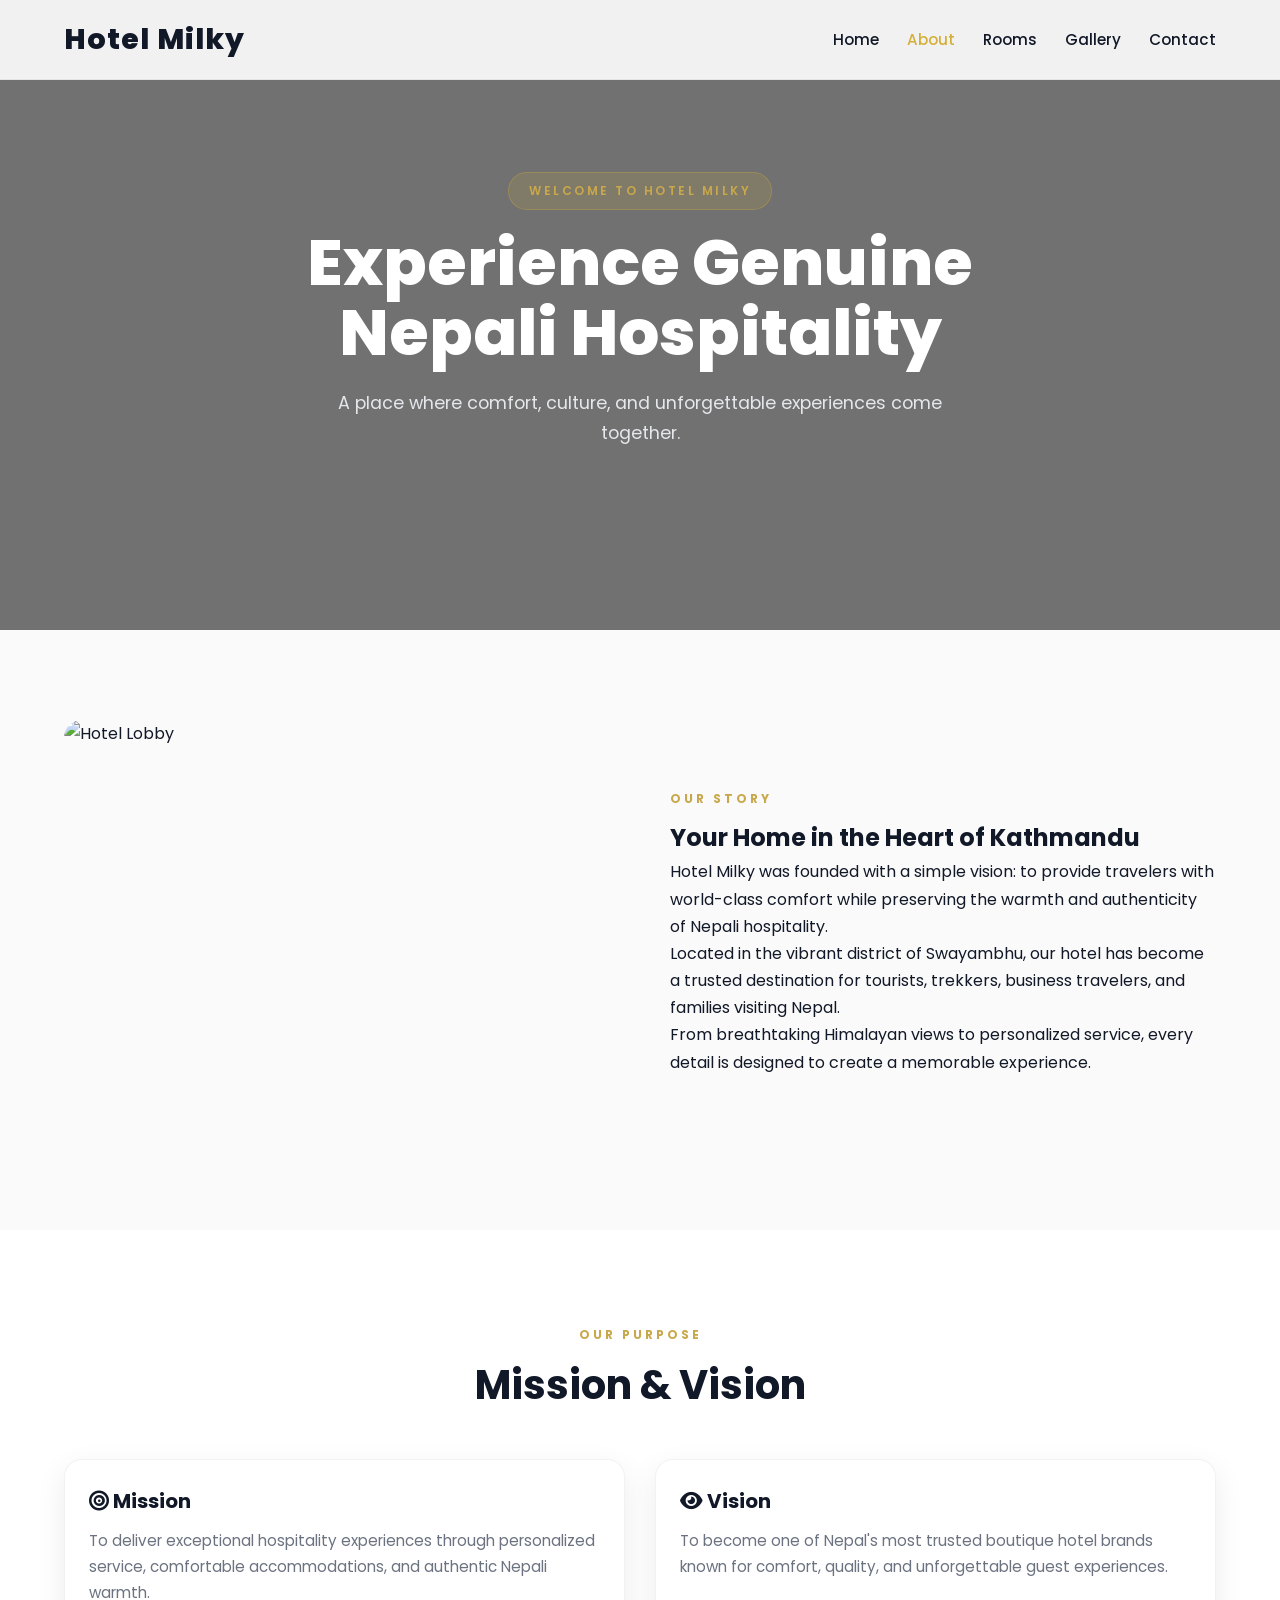
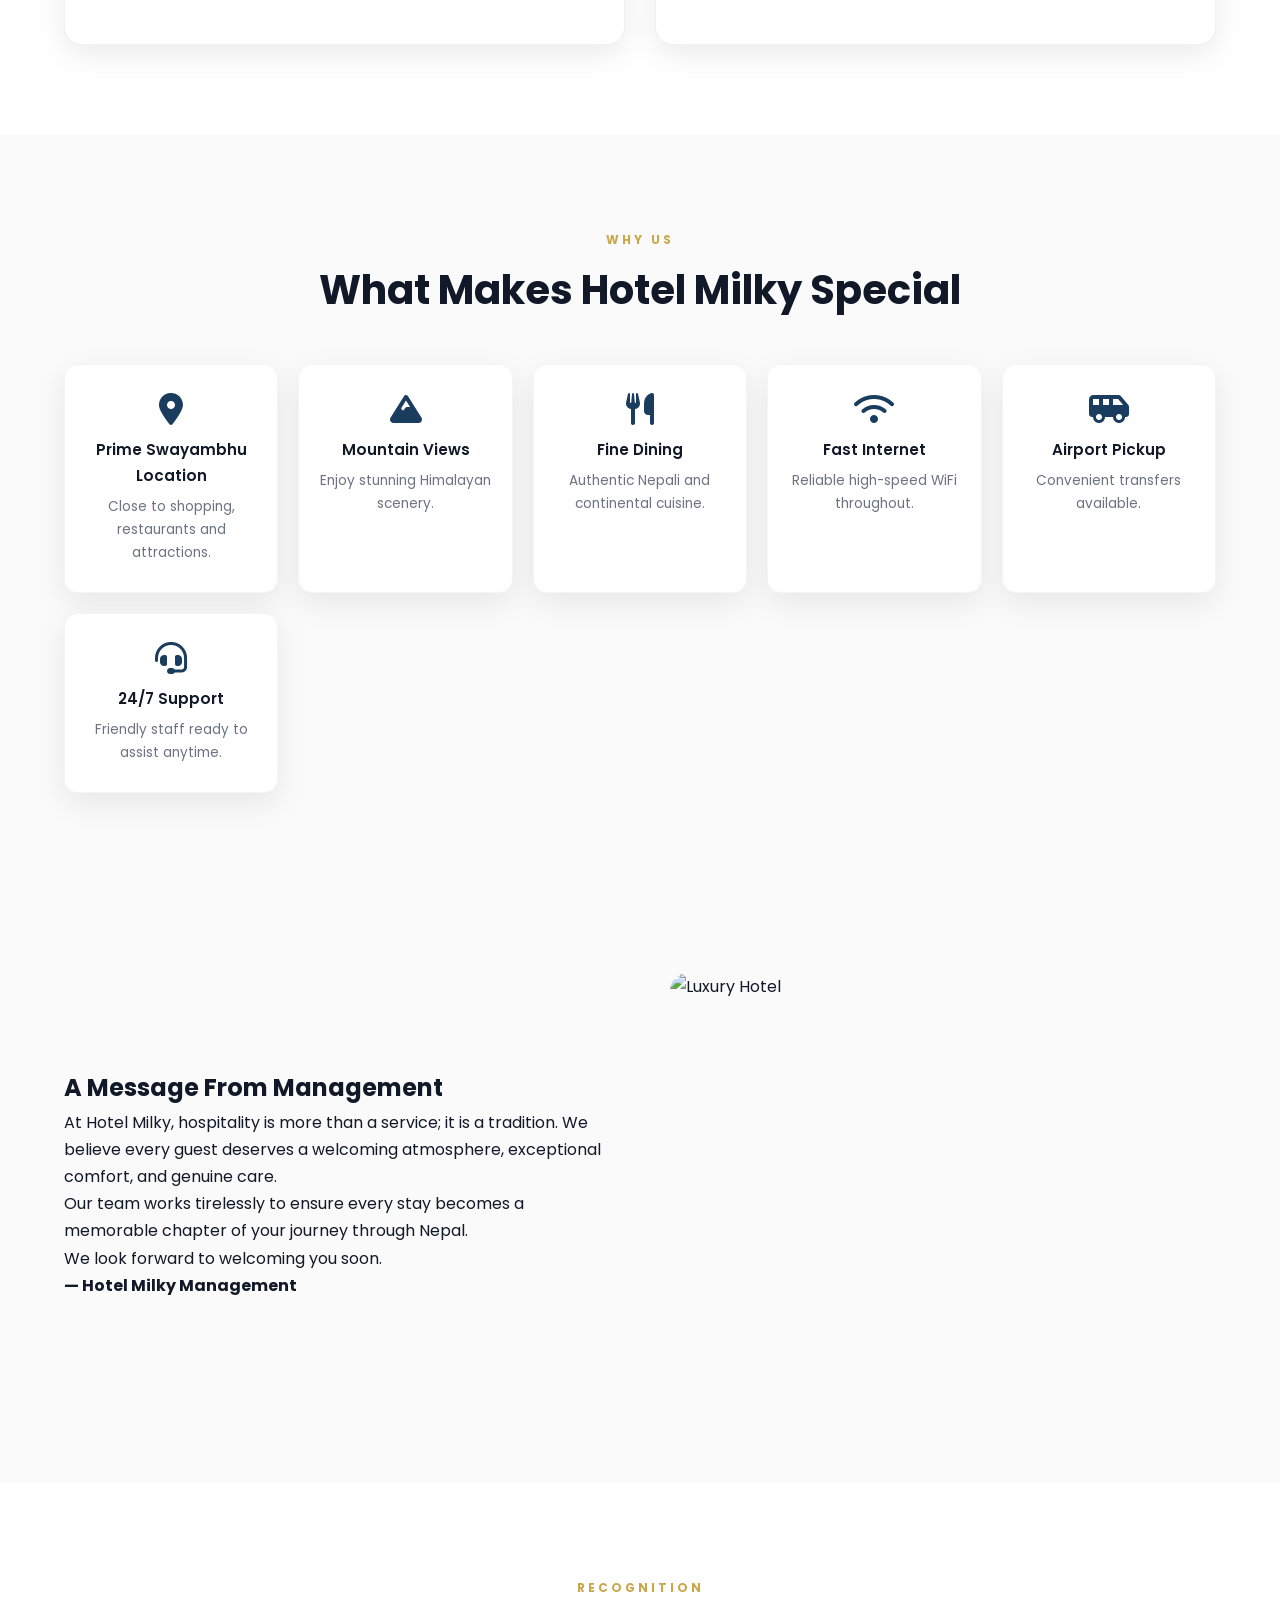
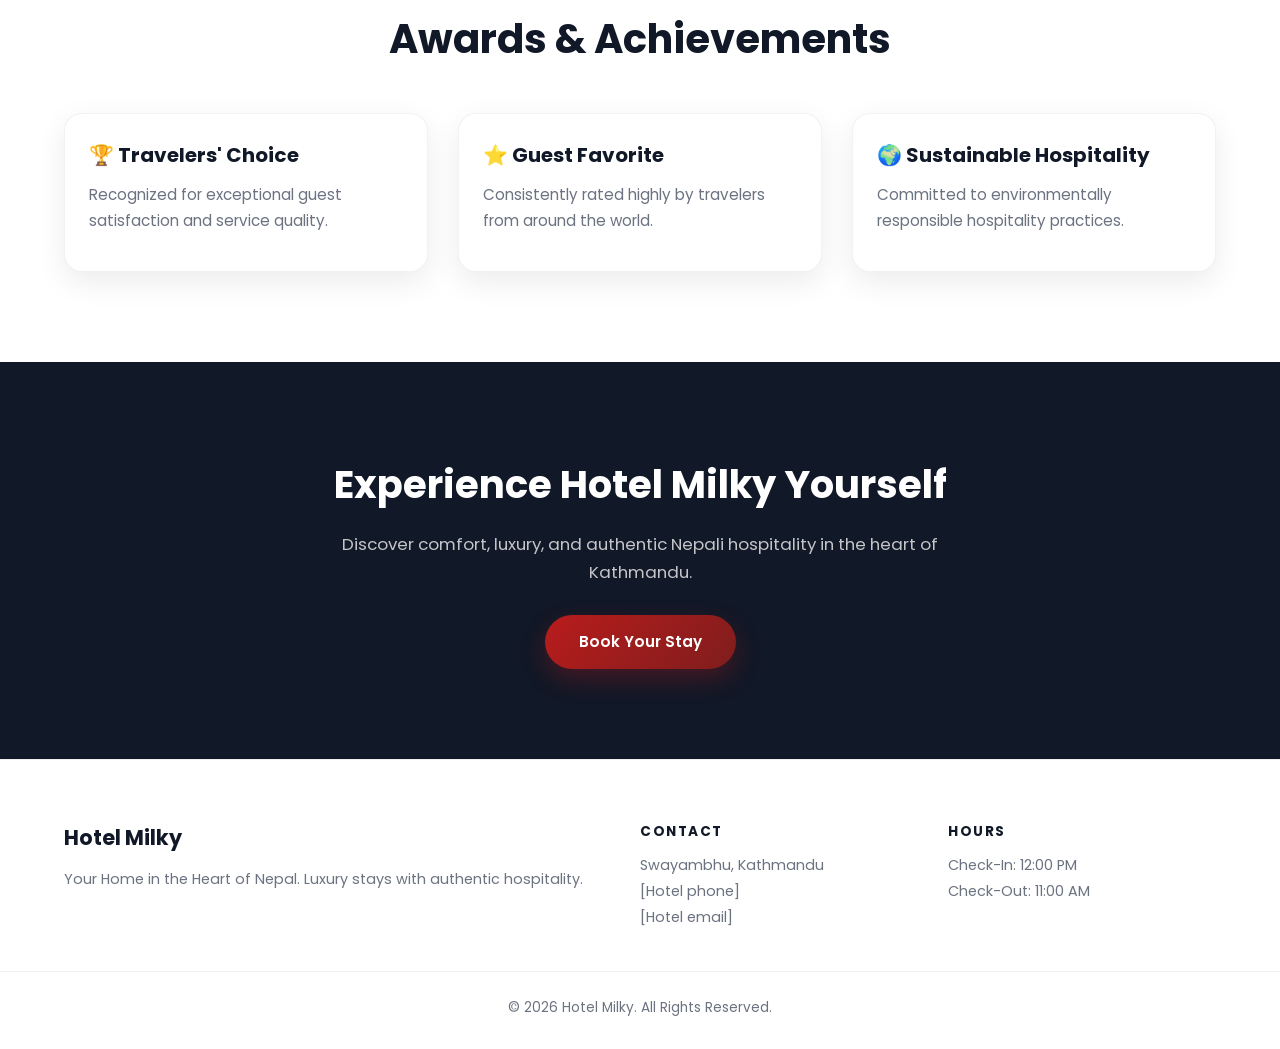
==== commit f240d6bb: "Removed numbers" ====
--- a/about.html
+++ b/about.html
@@ -307,8 +307,8 @@
           <h4>Contact</h4>
 
           <p>Swayambhu, Kathmandu</p>
-          <p>+977 9861885157</p>
-          <p>meowxzen@gmail.com</p>
+          <p>[Hotel phone]</p>
+          <p>[Hotel email]</p>
         </div>
 
         <div>
